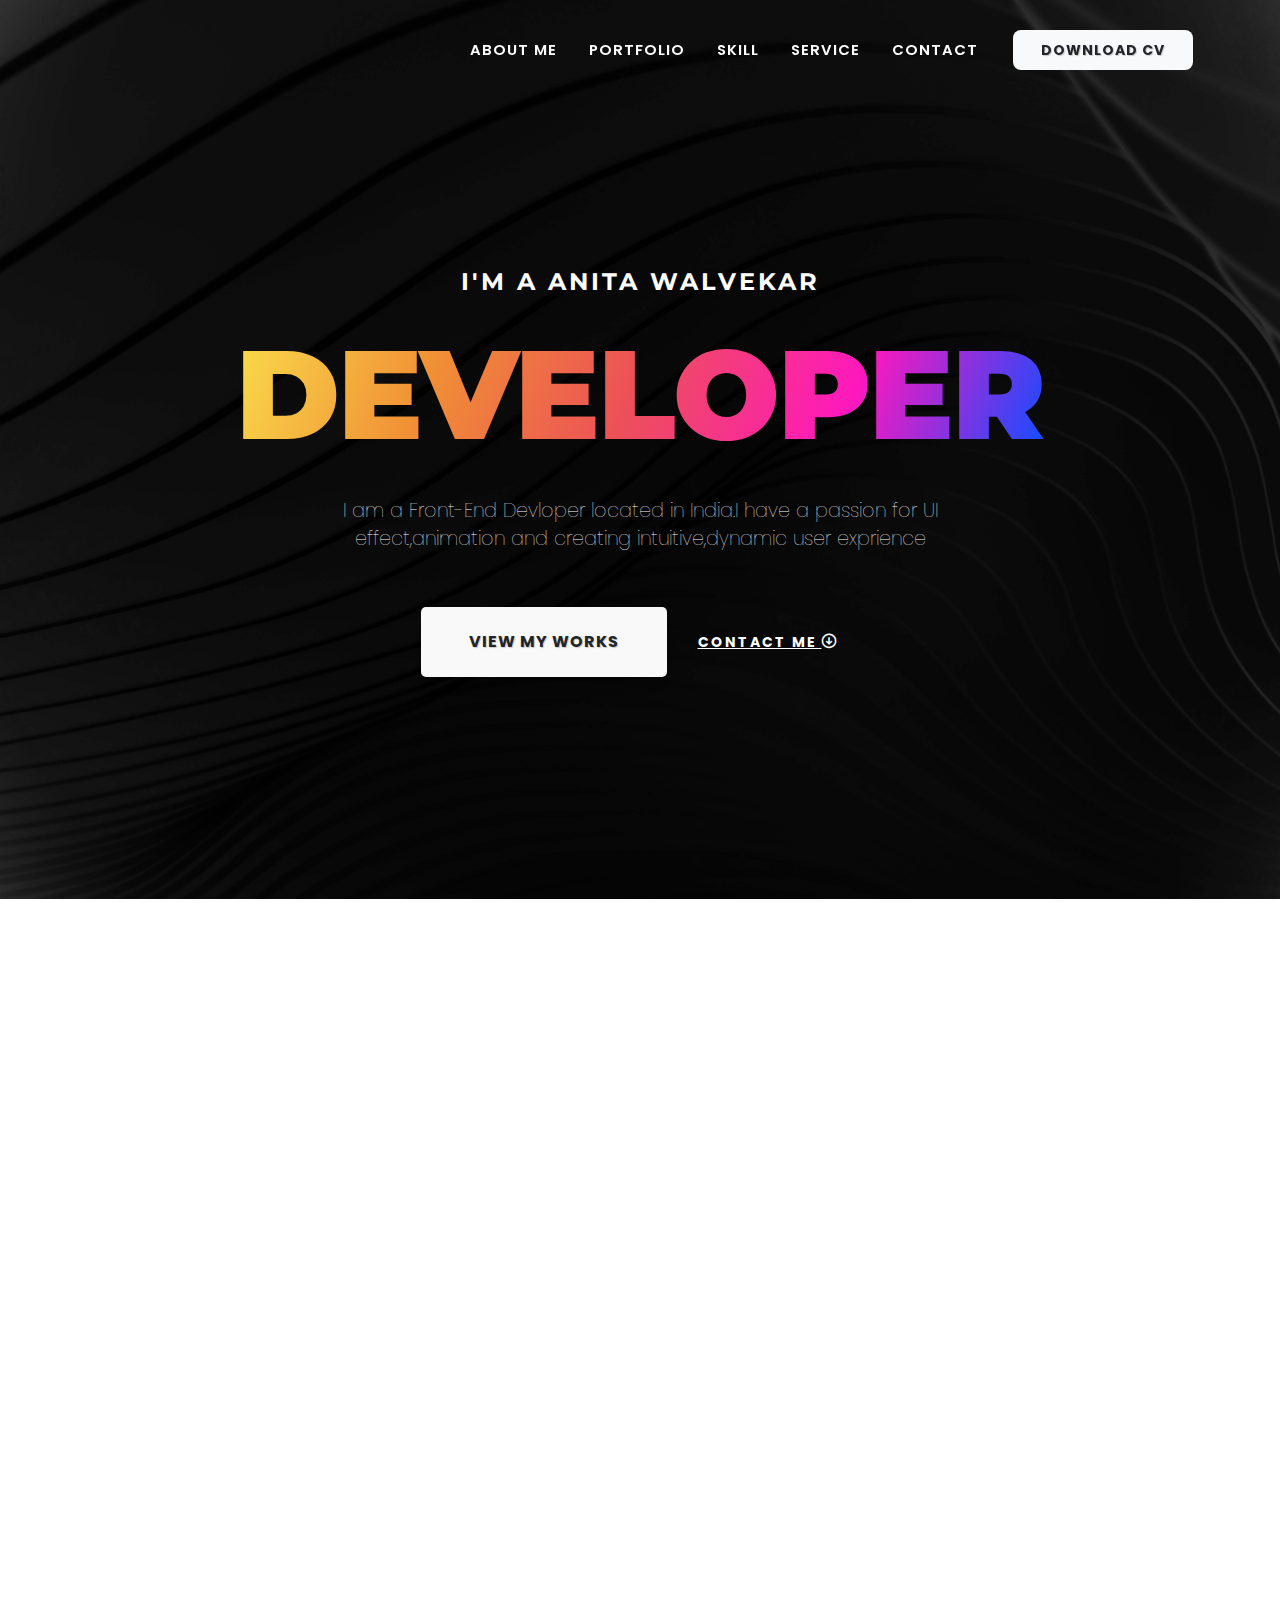
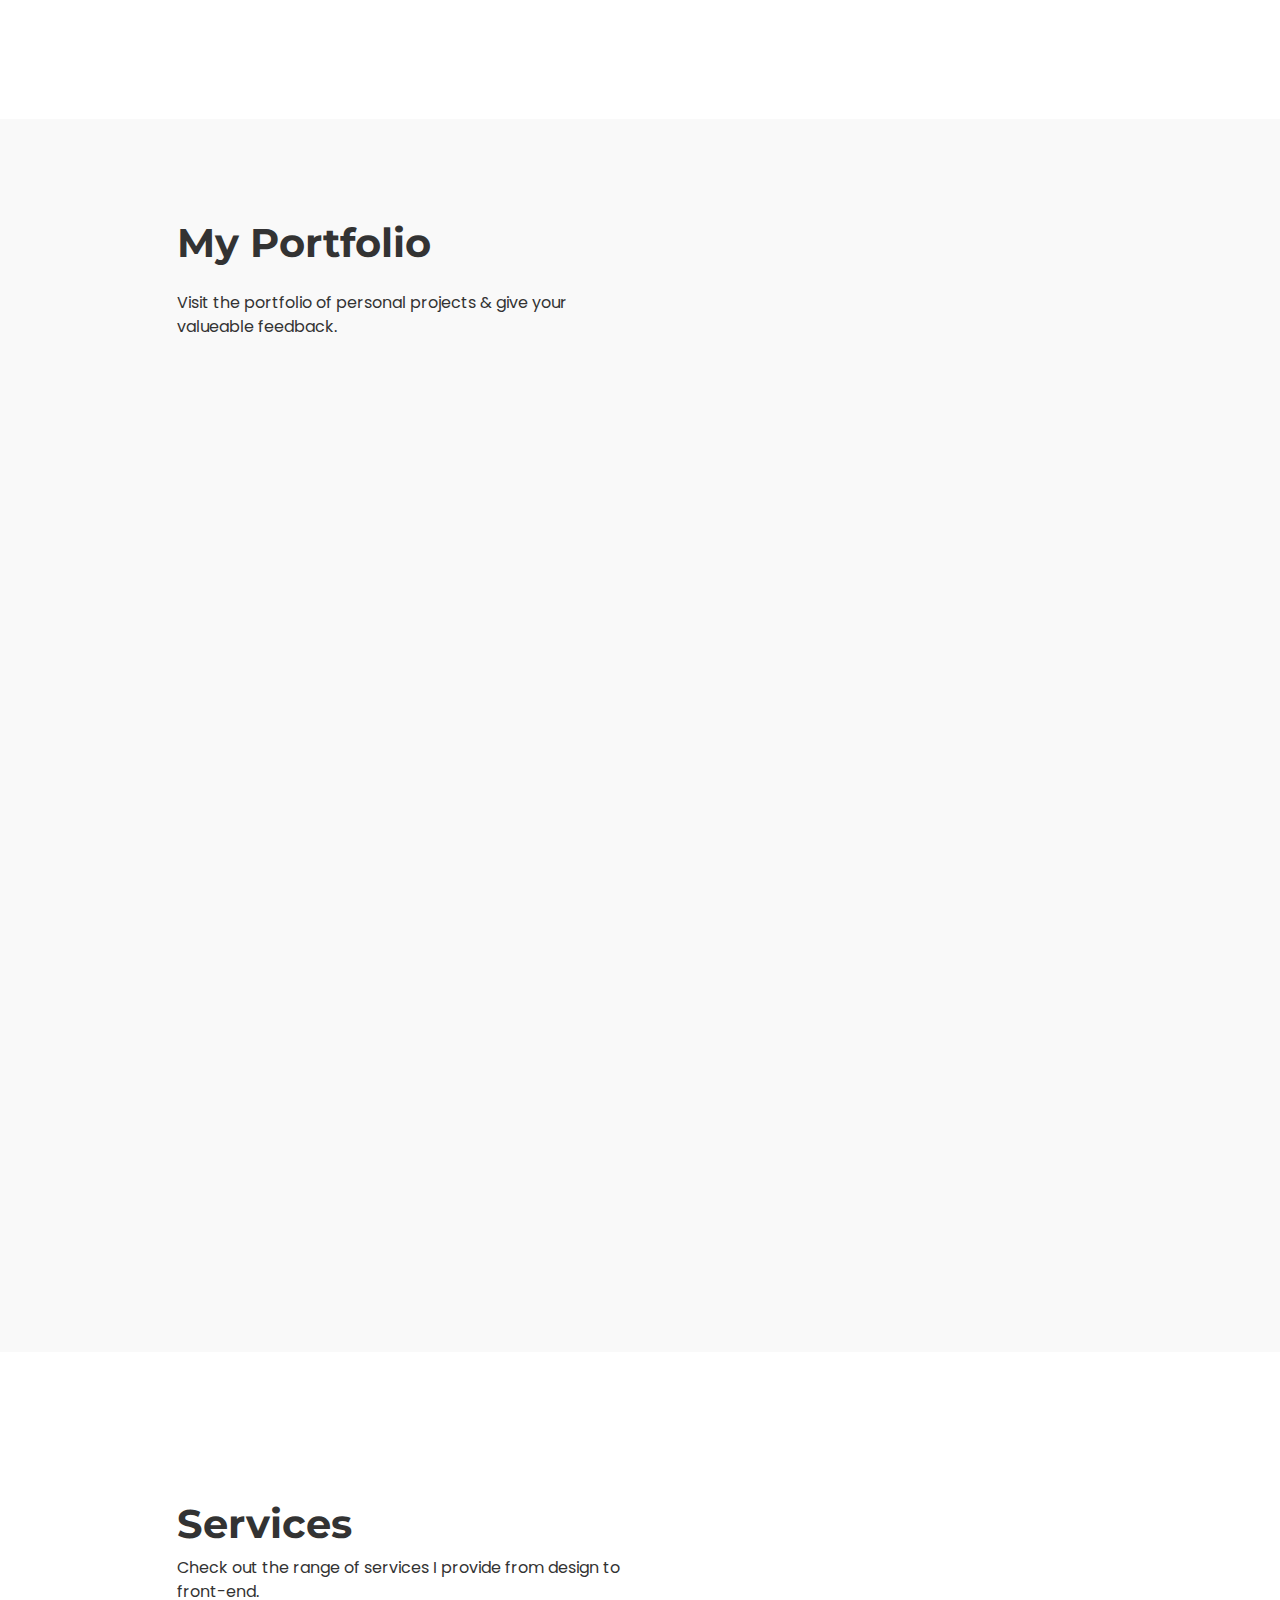
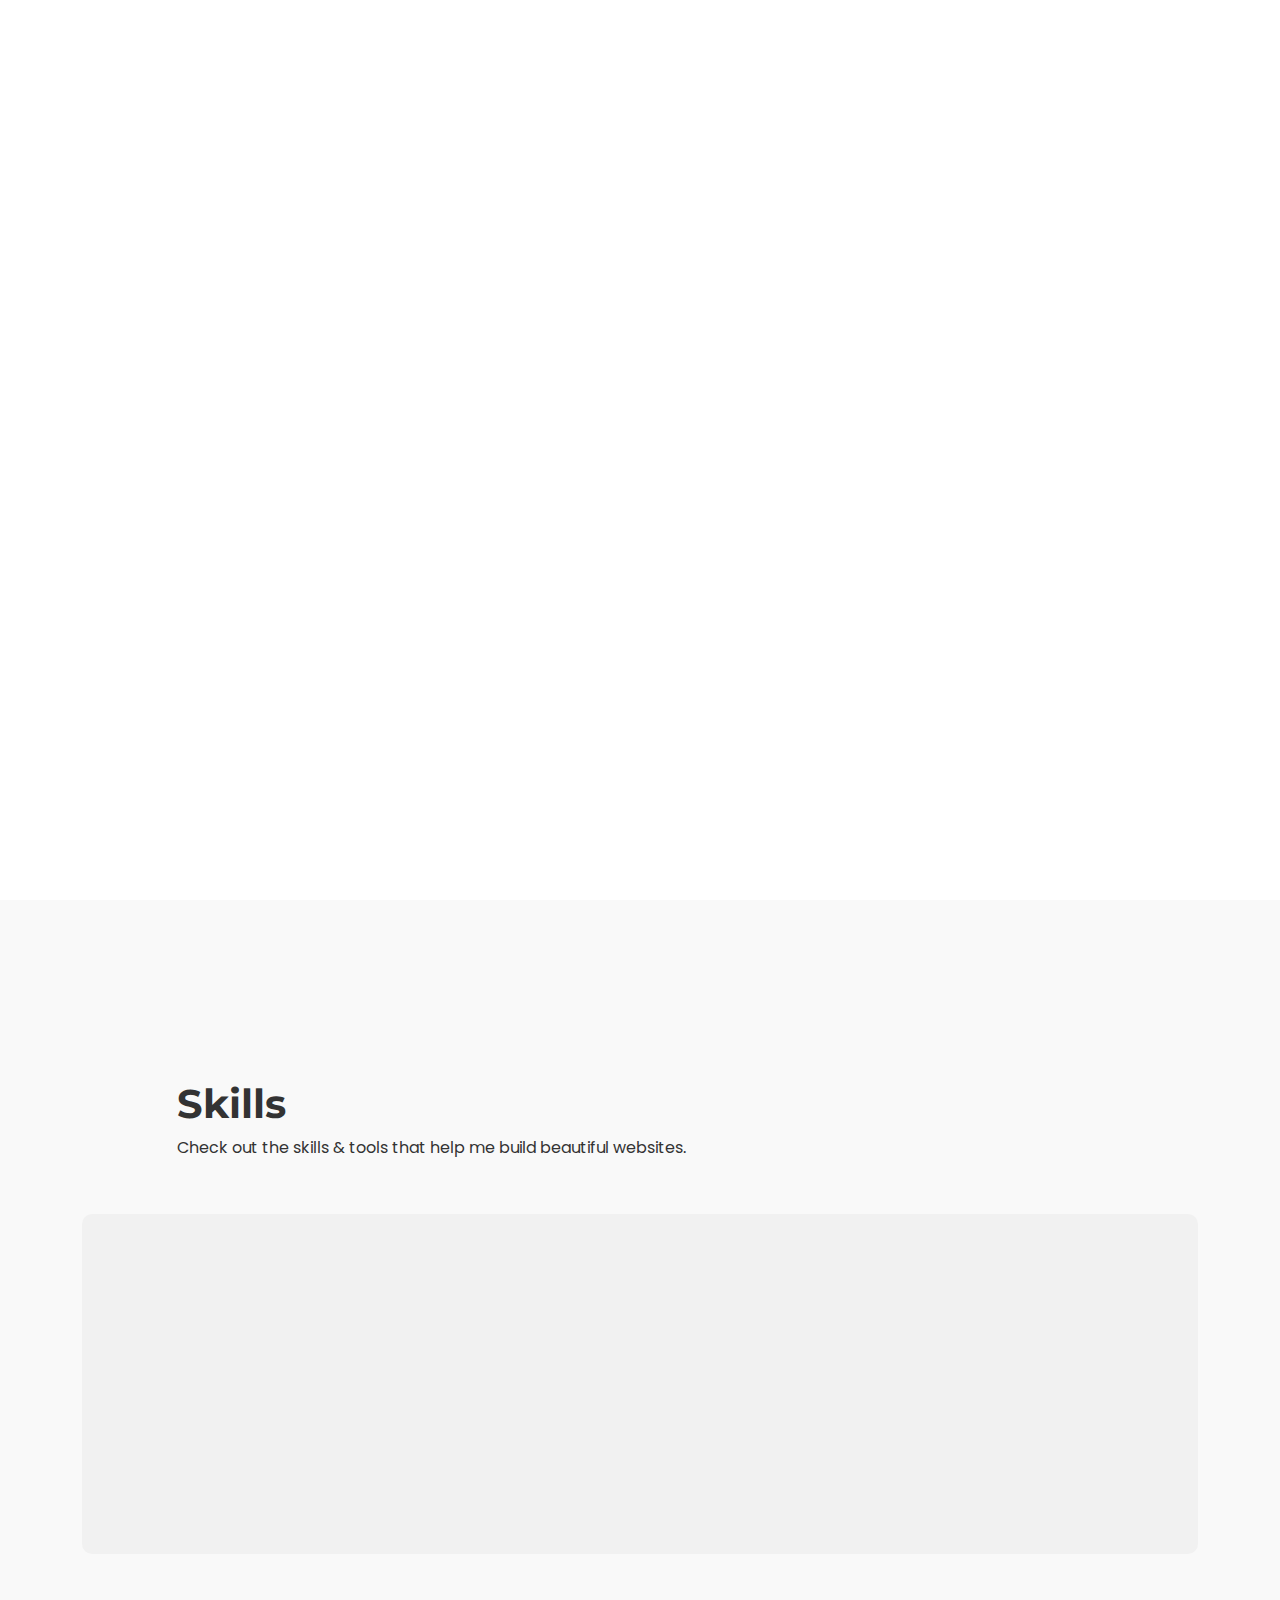
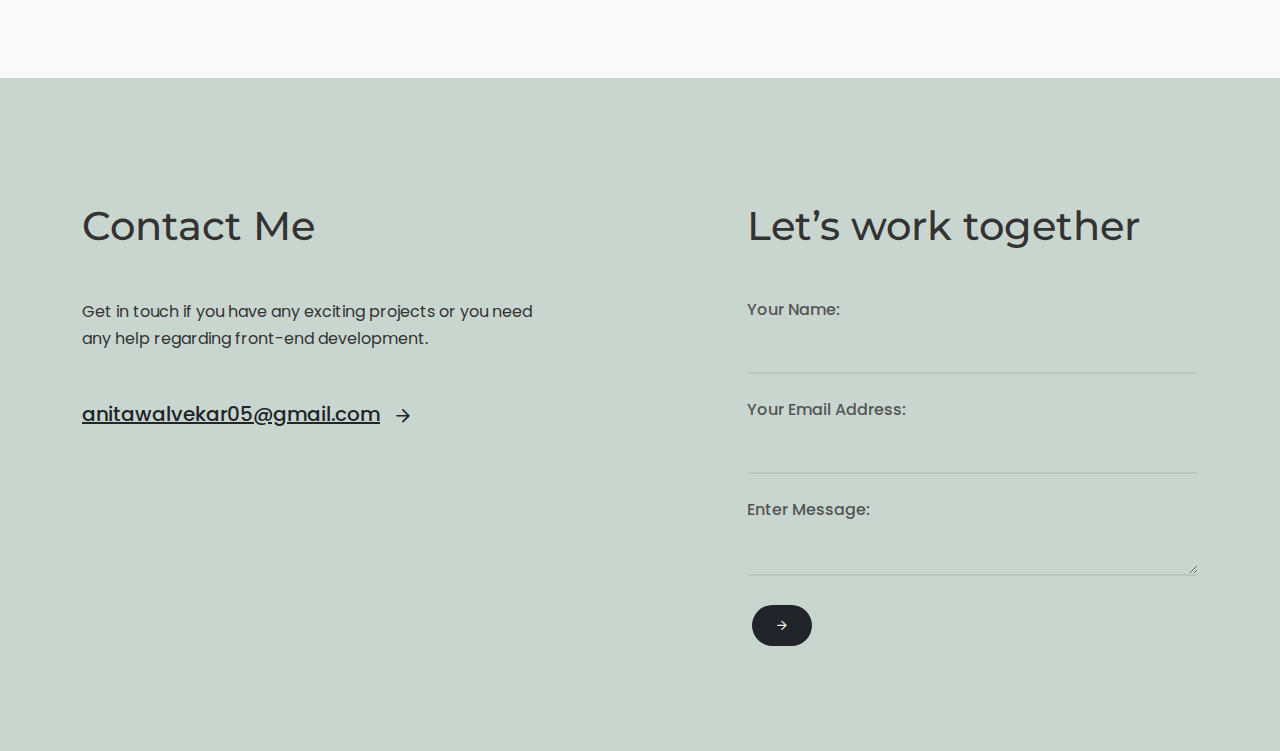
==== index.html @ a201ed51 "change skill section" ====
<!DOCTYPE html>
<html dir="ltr" lang="en-US">
  <head>
    <meta http-equiv="content-type" content="text/html; charset=utf-8" />
    <meta name="author" content="SemiColonWeb" />

    <!-- Stylesheets
	============================================= -->

    <link
      rel="stylesheet"
      href="https://cdnjs.cloudflare.com/ajax/libs/font-awesome/6.2.1/css/all.min.css"
      integrity="sha512-MV7K8+y+gLIBoVD59lQIYicR65iaqukzvf/nwasF0nqhPay5w/9lJmVM2hMDcnK1OnMGCdVK+iQrJ7lzPJQd1w=="
      crossorigin="anonymous"
      referrerpolicy="no-referrer"
    />
    <link rel="icon" type="image/png" sizes="32x32" href="./demos/freelancer/images/favicon/favicon-32x32.png">
    <link rel="stylesheet" href="css/bootstrap.css" type="text/css" />
    <link rel="stylesheet" href="style.css" type="text/css" />
    <link rel="stylesheet" href="css/font-icons.css" type="text/css" />
    <link rel="stylesheet" href="css/animate.css" type="text/css" />
  

    <link rel="stylesheet" href="css/custom.css" type="text/css" />

    <!-- Freelancer Demo Specific Stylesheet -->
    <link rel="stylesheet" href="main.css" type="text/css" />

    <meta name="viewport" content="width=device-width, initial-scale=1" />

    <link rel="stylesheet" href="css/colors.php?color=f7c25e" type="text/css" />
    <!-- animation -->
    <link rel="stylesheet" href="https://unpkg.com/aos@next/dist/aos.css" />

    <!-- Document Title
	============================================= -->
    <title>My-Profile</title>
  </head>

  <body class="stretched">
    <!-- Document Wrapper
	============================================= -->
    <div id="wrapper" class="clearfix">
      <!-- Header
		============================================= -->
      <header id="header" class="border-bottom-0 no-sticky transparent-header">
        <div id="header-wrap">
          <div class="container">
            <div class="header-row">
              <!-- Logo
						============================================= -->
              <div id="logo">
                <a class="navbar-brand mt-4" href="#"
                  ><h3><i class="fa-solid fa-code"></i></h3
                ></a>
              </div>
              <!-- #logo end -->

              <div class="header-misc">
                <a
                  href="./demos/freelancer/images/AnitaW Resume.pdf"
                  class="button btn-header button-reveal h-translatey-3 tf-ts bg-light text-dark"
                  >Download CV</a
                >
              </div>

              <div id="primary-menu-trigger">
                <svg class="svg-trigger" viewBox="0 0 100 100">
                  <path
                    d="m 30,33 h 40 c 3.722839,0 7.5,3.126468 7.5,8.578427 0,5.451959 -2.727029,8.421573 -7.5,8.421573 h -20"
                  ></path>
                  <path d="m 30,50 h 40"></path>
                  <path
                    d="m 70,67 h -40 c 0,0 -7.5,-0.802118 -7.5,-8.365747 0,-7.563629 7.5,-8.634253 7.5,-8.634253 h 20"
                  ></path>
                </svg>
              </div>

              <!-- Primary Navigation
						============================================= -->
              <nav class="primary-menu">
                <ul class="menu-container">
                  <li class="menu-item">
                    <a class="menu-link text-white" href="#about"
                      ><div>About me</div></a
                    >
                  </li>
                  <li class="menu-item">
                    <a
                      class="menu-link text-white"
                      href="#portfolio"
                      ><div>Portfolio</div></a
                    >
                  </li>
                  <li class="menu-item">
                    <a
                      class="menu-link text-white"
                      href="#skill"
                      ><div>Skill</div></a
                    >
                  </li>
                  <li class="menu-item">
                    <a
                      class="menu-link text-white"
                      href="#service"
                      ><div>Service</div></a
                    >
                  </li>
                  <li class="menu-item">
                    <a
                      class="menu-link text-white"
                      href="#"
                      data-scrollto="#footer"
                      data-easing="easeInOutExpo"
                      data-speed="1250"
                      data-offset="70"
                      ><div>Contact</div></a
                    >
                  </li>
                </ul>
              </nav>
              <!-- #primary-menu end -->
            </div>
          </div>
        </div>
        <div class="cursor"></div>
      </header>
      <!-- #header end -->

      <!-- Slider
		============================================= -->
      <section
        id="slider"
        class="slider-element min-vh-md-100 py-4 include-header"
        style="
          background: url('demos/freelancer/images/njean-philippe-delberghe-75xPHEQBmvA-unsplash.jpg')
            repeat top center;
          background-size: cover;
        "
      >
        <div class="slider-inner">
          <div class="vertical-middle slider-element-fade">
            <div class="container text-center py-5">
              <div class="emphasis-title mb-2">
                <h3 class="text-uppercase ls3 fw-bolder mb-0 text-white">
                  I'm a Anita Walvekar
                </h3>
                <h1>
                  <span
                    id="oc-images"
                    class="owl-carousel image-carousel carousel-widget"
                    data-items="1"
                    data-margin="0"
                    data-autoplay="3000"
                    data-loop="true"
                    data-nav="false"
                    data-pagi="false"
                    data-animate-in="fadeInUp"
                  >
                    <div
                      class="oc-item gradient-text gradient-red-yellow text-uppercase"
                    >
                      Developer
                    </div>
                    <div
                      class="oc-item gradient-text gradient-red-yellow text-uppercase"
                    >
                      Front-End
                    </div>
                  </span>
                </h1>
              </div>

              <div class="mx-auto content" style="max-width: 600px">
                <p class="fw-lighter mb-5 text-white">
                  I am a Front-End Devloper located in India.I have a passion
                  for UI effect,animation and creating intuitive,dynamic user
                  exprience
                </p>
                <a
                  href="#portfolio"
                  class="button button-white button-hero h-translatey-3 tf-ts button-reveal overflow-visible text-end text-dark"
                  ><span>View My Works</span
                  ><i class="icon-line-arrow-right"></i
                ></a>
                <a
                  href="#"
                  data-scrollto="#footer"
                  data-easing="easeInOutExpo"
                  data-speed="1250"
                  data-offset="70"
                  class="button button-large button-light ls2 text-white bg-transparent m-0"
                >
                  <u>Contact Me </u><i class="icon-line2-arrow-down fw-bold"></i
                ></a>
              </div>
            </div>
          </div>
        </div>
      </section>
      <!-- #slider end -->

      <div class="section bg-transparent py-5">
        <div class="container">
          <div class="row align-items-center justify-content-around">
            <div class="col-lg-6" data-aos="fade-up">
              <img
                src="demos/freelancer/images/about-img.png"
                class="about-img mb-4"
                alt=""
              />
            </div>
            <div class="col-lg-6" data-aos="fade-up">
              <h3 class="fw-bolder h1 mb-4">About Me</h3>
              <div class="oc-item">
                <div class="testimonial border-0 shadow-none bg-transparent">
                  <div class="content">
                    <p>
                      I am a Front-End Developer. I can create, improve or fix
                      your current website so it truly represents your brand and
                      attracts<br />
                      ideal customers.<br />
                      <br />
                      I'm passionate about making the web a better place by
                      creating responsive, dynamic, user-friendly websites that
                      are optimized for SEO. I create some personal responsive
                      that are fast,easy to use.The main area of my experties is
                      front-end devlopment,HTML,CSS,JS,Bootstrap. <br />
                      <br />
                      I would be thrilled to help yours stand out. Make sure to
                      stop by the contact section so we can get things going!
                    </p>
                  </div>
                </div>
              </div>
            </div>
          </div>
        </div>
      </div>

      <div class="clear"></div>

      <div class="section m-0" id="portfolio">
        <div class="container">
          <div class="row align-items-end justify-content-between mb-5">
            <div class="col-lg-5 offset-lg-1">
              <div class="intro">
                <h3 class="fw-bolder h1 mb-4">My Portfolio</h3>
                <p>
                  Visit the portfolio of personal projects & give your valueable
                  feedback.
                </p>
              </div>
            </div>
            <!-- <div class="col-auto">
                  <a
                    href="demo-freelancer-works.html"
                    class="button button-dark button-border rounded-pill"
                    >View All Works <i class="icon-line-arrow-right"></i
                  ></a>
                </div> -->
          </div>

          <div class="row justify-content-center col-mb-50">
            <div class="col-lg-6 h-translatey-3 tf-ts" data-aos="fade-up" data-aos-easing="linear">
              <a
                href="https://delicious-restro.netlify.app"
                class="portfolio-item"
                target="_blank"
              >
                <div class="portfolio-image">
                  <img
                    src="demos/freelancer/images/3.png"
                    alt="Portfoio Item"
                  />
                  <div class="bg-overlay">
                    <div
                      class="bg-overlay-content align-items-start justify-content-start flex-column px-5 py-4"
                    >
                      <h3 class="mb-0 mt-1">Delicious Restaurant Website</h3>
                      <h5>HTML, CSS, JavaScript, Bootstrap</h5>
                      <div
                        class="bg-overlay-content align-items-start justify-content-end p-4"
                      ></div>
                    </div>
                  </div>
                </div>
              </a>
            </div>

            <div class="col-lg-6 h-translatey-3 tf-ts"data-aos="fade-up" data-aos-easing="linear">
              <a
                href="https://creative-design-template.netlify.app"
                class="portfolio-item"
                target="_blank"
              >
                <div class="portfolio-image">
                  <img
                    src="demos/freelancer/images/2.png"
                    alt="Portfoio Item"
                  />
                  <div class="bg-overlay">
                    <div
                      class="bg-overlay-content align-items-start justify-content-start flex-column px-5 py-4"
                    >
                      <h3 class="mb-0 mt-1">Creative Design Template</h3>
                      <h5>HTML, CSS, JavaScript, Bootstrap</h5>
                    </div>
                    <div
                      class="bg-overlay-content align-items-start justify-content-end p-4"
                    ></div>
                  </div>
                </div>
              </a>
            </div>

            <div class="col-lg-6 h-translatey-3 tf-ts" data-aos="fade-up" data-aos-easing="linear">
              <a
                href="https://my-restro.netlify.app"
                class="portfolio-item"
                target="_blank"
              >
                <div class="portfolio-image">
                  <img
                    src="demos/freelancer/images/1.png"
                    alt="Portfoio Item"
                  />
                  <div class="bg-overlay">
                    <div
                      class="bg-overlay-content align-items-start justify-content-start flex-column px-5 py-4"
                    >
                      <h3 class="mb-0 mt-1">Omnifood</h3>
                      <h5>HTML, CSS, JavaScript</h5>
                    </div>
                    <div
                      class="bg-overlay-content align-items-start justify-content-end p-4"
                    ></div>
                  </div>
                </div>
              </a>
            </div>

            <div class="col-lg-6 h-translatey-3 tf-ts" data-aos="fade-up" data-aos-easing="linear">
              <a
                href=""
                class="portfolio-item"
                target="_blank"
              >
                <div class="portfolio-image">
                  <img
                    src="demos/freelancer/images/4.png"
                    alt="Portfoio Item"
                  />
                  <!-- <div class="bg-overlay">
                    <div
                      class="bg-overlay-content align-items-start justify-content-start flex-column px-5 py-4"
                    >
                      <h3 class="mb-0 mt-1">Niche Demo Conference</h3>
                      <h5>Media, Icons</h5>
                    </div> -->
                    <div
                      class="bg-overlay-content align-items-start justify-content-end p-4"
                    >
                      <div
                        class="overlay-trigger-icon bg-dark text-white"
                        data-hover-animate="fadeInDownSmall"
                        data-hover-animate-out="fadeOutUpSmall"
                        data-hover-speed="350"
                      >
                        <i class="icon-line-link"></i>
                      </div>
                    </div>
                  </div>
                </div>
              </a>
            </div>
          </div>
        </div>
      </div>

      <div class="clear"></div>
      <!-- Service Section -->
      <div id="service" class="section bg-transparent py-5">
        <div class="container">
          <div class="row align-items-end mb-5">
            <div class="col-lg-5 offset-lg-1">
              <h3 class="fw-bolder h1">Services</h3>
              <p>
                Check out the range of services I provide from design to
                front-end.
              </p>
            </div>
          </div>

          <div class="row gutter-50 mb-5 align-items-stretch">
            <div class="col-md-4" data-aos="fade-up" data-aos-easing="linear">
              <div
                class="card d-flex align-items-end flex-column p-2 border-0"
                style="background-color: #c2dfec"
              >
                <div class="mt-5"></div>
                <div class="mt-auto">
                  <div class="card-body">
                    <div class="d-flex align-items-center mb-4">
                      <i class="fa-solid fa-laptop-code"></i>
                    </div>
                    <h3 class="card-title fw-bolder">Website Development</h3>
                    <p class="card-text mb-0 mt-2 fw-light">
                      I can create responsive, dynamic, and branded websites
                      from scratch, or fix exisiting sites.
                    </p>
                  </div>
                </div>
              </div>
            </div>

            <div class="col-md-4" data-aos="fade-up" data-aos-easing="linear">
              <div
                class="card d-flex align-items-end flex-column p-2 border-0"
                style="background-color: #c2dfec"
              >
                <div class="mt-5"></div>
                <div class="mt-auto">
                  <div class="card-body">
                    <div class="d-flex align-items-center mb-4">
                      <i class="fa-solid fa-window-restore"></i>
                    </div>
                    <h3 class="card-title fw-bolder">Responsive Website</h3>
                    <p class="card-text mb-0 mt-2 fw-light">
                      Build web pages that detect visitors screen size,
                      orientation & change layout accordingly
                    </p>
                  </div>
                </div>
              </div>
            </div>

            <div class="col-md-4" data-aos="fade-up" data-aos-easing="linear">
              <div
                class="card d-flex align-items-end flex-column p-2 border-0"
                style="background-color: #c2dfec"
              >
                <div class="mt-5"></div>
                <div class="mt-auto">
                  <div class="card-body">
                    <div class="d-flex align-items-center mb-4">
                      <i class="fa-brands fa-wordpress-simple"></i>
                    </div>
                    <h3 class="card-title fw-bolder">WordPress Website</h3>
                    <p class="card-text mb-0 mt-2 fw-light">
                      I can also create website using wordpress & customize
                      themes to fit your needs.
                    </p>
                  </div>
                </div>
              </div>
            </div>
            <div class="col-md-4" data-aos="fade-up" data-aos-easing="linear">
              <div
                class="card d-flex align-items-end flex-column p-2 border-0"
                style="background-color: #c2dfec"
              >
                <div class="mt-5"></div>
                <div class="mt-auto">
                  <div class="card-body">
                    <div class="d-flex align-items-center mb-4">
                      <i class="fa-regular fa-ranking-star"></i>
                    </div>
                    <h3 class="card-title fw-bolder">SEO Optimised</h3>
                    <p class="card-text mb-0 mt-2 fw-light">
                      Lets me help you improve your web sites ranking & visibilty
                      with the help of SEO.
                    </p>
                  </div>
                </div>
              </div>
            </div>

            <div class="col-md-4" data-aos="fade-up" data-aos-easing="linear">
              <div
                class="card d-flex align-items-end flex-column p-2 border-0"
                style="background-color: #c2dfec"
              >
                <div class="mt-5"></div>
                <div class="mt-auto">
                  <div class="card-body">
                    <div class="d-flex align-items-center mb-4">
                      <i class="fa-solid fa-screwdriver-wrench"></i>
                    </div>

                    <h3 class="card-title fw-bolder">Ongoing Support</h3>
                    <p class="card-text mb-0 mt-2 fw-light">
                      With monthly retainer I can help you update content, fix
                      issues or maintain your website.
                    </p>
                  </div>
                </div>
              </div>
            </div>
          </div>
        </div>
      </div>

      <div class="clear"></div>

      <div class="section m-0" id="skill">
        <div class="container mt-6">
          <div class="row align-items-end">
            <div class="col-lg-6 offset-lg-1">
              <h3 class="fw-bolder h1">Skills</h3>
              <p>
                Check out the skills & tools that help me build beautiful
                websites.
              </p>
            </div>
          </div>
          <div
            class="section rounded-10 p-6 my-4"
            style="background-color: #f1f1f1"
          >
            <div
              class="row justify-content-between align-items-center col-mb-50"
            >
              <div class="col-md-3 col-6 center" data-aos="fade-up">
                <div class="skill shadow-on-hover text-center">
                  <i class="fa-brands fa-html5"></i>
                  <div class="skill-text">
                    <h4 class="mt-2">HTML5</h4>
                  </div>
                </div>
              </div>
              <div class="col-md-3 col-6 center" data-aos="fade-up">
                <div class="skill shadow-on-hover text-center">
                  <i class="fa-brands fa-css3-alt"></i>
                  <div class="skill-text">
                    <h4 class="mt-2">CSS3</h4>
                  </div>
                </div>
              </div>
              <div class="col-md-3 col-6 center" data-aos="fade-up">
                <div class="skill shadow-on-hover text-center">
                  <i class="fa-brands fa-js"></i>
                  <div class="skill-text">
                    <h4 class="mt-2">JavaScript</h4>
                  </div>
                </div>
              </div>
              <div class="col-md-3 col-6 center" data-aos="fade-up">
                <div class="skill shadow-on-hover text-center">
                  <i class="fa-brands fa-react"></i>
                  <div class="skill-text">
                    <h4 class="mt-2">React JS</h4>
                  </div>
                </div>
              </div>
              <div class="col-md-3 col-6 center" data-aos="fade-up">
                <div class="skill shadow-on-hover text-center">
                  <i class="fa-brands fa-bootstrap"></i>
                  <div class="skill-text">
                    <h4 class="mt-2">Bootstrap</h4>
                  </div>
                </div>
              </div>
              <div class="col-md-3 col-6 center" data-aos="fade-up">
                <div class="skill shadow-on-hover text-center">
                  <i class="fa-brands fa-wordpress-simple"></i>
                  <div class="skill-text">
                    <h4 class="mt-2">WordPress</h4>
                  </div>
                </div>
              </div>
              <div class="col-md-3 col-6 center" data-aos="fade-up">
                <div class="skill  shadow-on-hover text-center">
                  <i class="fa-brands fa-github"></i>
                  <div class="skill-text">
                    <h4 class="mt-2">GitHub</h4>
                  </div>
                </div>
              </div>
              <div class="col-md-3 col-6 center" data-aos="fade-up">
                <div class="skill shadow-on-hover text-center">
                  <i class="fa-brands fa-figma"></i>
                  <div class="skill-text">
                    <h4 class="mt-2">Figma</h4>
                  </div>
                </div>
              </div>
             
            </div>
          </div>
        </div>
      </div>

  

      <!-- Footer
		============================================= -->
      <footer id="footer" class="border-0" style="background-color: #c9d6cf">
        <div class="container">
          <div class="footer-widgets-wrap m-0">
            <div class="row justify-content-between">
              <div class="col-md-5">
                <div class="widget">
                  <h3 class="h1 mb-5 mt-4">Contact Me</h3>
                  <p>
                    Get in touch if you have any exciting projects or you need
                    any help regarding front-end development.
                  </p>
                  <a
                    href="mailto:anitawalvekar05@gmail.com"
                    class="h5 text-dark mt-5 mb-4 d-block"
                    ><u>anitawalvekar05@gmail.com</u>
                    <i
                      class="icon-line-arrow-right position-relative ms-2"
                      style="top: 3px"
                    ></i
                  ></a>
                  <div class="col-auto Social-link">
                    <a
                      href="https://github.com/anniwalvekar"
                      class="social-icon rounded m-2 mb-4"
                      ><i class="fa-brands fa-github"></i
                    ></a>
                    <a
                      href="https://www.linkedin.com/in/anita-walvekar-99964a235/"
                      class="social-icon mb-4 rounded"
                      ><i class="fa-brands fa-linkedin-in"></i
                    ></a>
                    <a
                      href="https://twitter.com/AnitaW0508"
                      target="_blank"
                      class="social-icon mb-4 rounded"
                      ><i class="fa-brands fa-twitter"></i
                    ></a>
                    <a
                      href="https://codepen.io/walvekaranni"
                      target="_blank"
                      class="social-icon mb-4 rounded"
                      ><i class="fa-brands fa-codepen"></i
                    ></a>
                  </div>
                </div>
              </div>

              <div class="col-md-5">
                <h3 class="h1 mb-5 mt-4">Let’s work together</h3>
                <div
                  class="form-widget"
                  data-loader="button"
                  data-alert-type="inline"
                >
                  <div class="form-result"></div>

                  <form
                    class="row mb-0"
                    id="landing-enquiry"
                    action="include/form.php"
                    method="post"
                    enctype="multipart/form-data"
                  >
                    <div class="form-process"></div>
                    <div class="col-12 form-group mb-4">
                      <label> Your Name:</label>
                      <input
                        type="text"
                        name="landing-enquiry-name"
                        id="landing-enquiry-name"
                        class="form-control border-form-control required"
                        value=""
                      />
                    </div>
                    <div class="col-12 form-group mb-4">
                      <label>Your Email Address:</label>
                      <input
                        type="email"
                        name="landing-enquiry-email"
                        id="landing-enquiry-email"
                        class="form-control border-form-control required"
                        value=""
                      />
                    </div>
                    <div class="col-12 form-group mb-4">
                      <label>Enter Message:</label>
                      <textarea
                        name="landing-enquiry-additional-requirements"
                        id="landing-enquiry-additional-requirements"
                        class="form-control border-form-control"
                        cols="10"
                        rows="3"
                      ></textarea>
                    </div>
                    <div class="col-12 d-none">
                      <input
                        type="text"
                        id="landing-enquiry-botcheck"
                        name="landing-enquiry-botcheck"
                        value=""
                      />
                    </div>
                    <div class="col-12">
                      <button
                        type="submit"
                        name="landing-enquiry-submit"
                        class="button button-dark h-translatey-3 bg-dark rounded-pill"
                      >
                        <i class="icon-line-arrow-right m-0"></i>
                      </button>
                    </div>

                    <input
                      type="hidden"
                      name="prefix"
                      value="landing-enquiry-"
                    />
                  </form>
                </div>
              </div>
            </div>
          </div>
        </div>
      </footer>
      <!-- #footer end -->
    </div>
    <!-- #wrapper end -->

    <!-- Cursor -->

    <div class="cursor"></div>

    <!-- Go To Top
	============================================= -->
    <div
      id="gotoTop"
      class="icon-double-angle-up bg-white text-dark rounded-circle shadow"
    ></div>

    <!-- External JavaScripts
	============================================= -->
    <script src="js/jquery.js"></script>

    <script src="js/plugins.min.js"></script>
    <script src="https://unpkg.com/aos@next/dist/aos.js"></script>

    <!-- Footer Scripts
	============================================= -->
    <script src="js/functions.js"></script>

  </body>
</html>
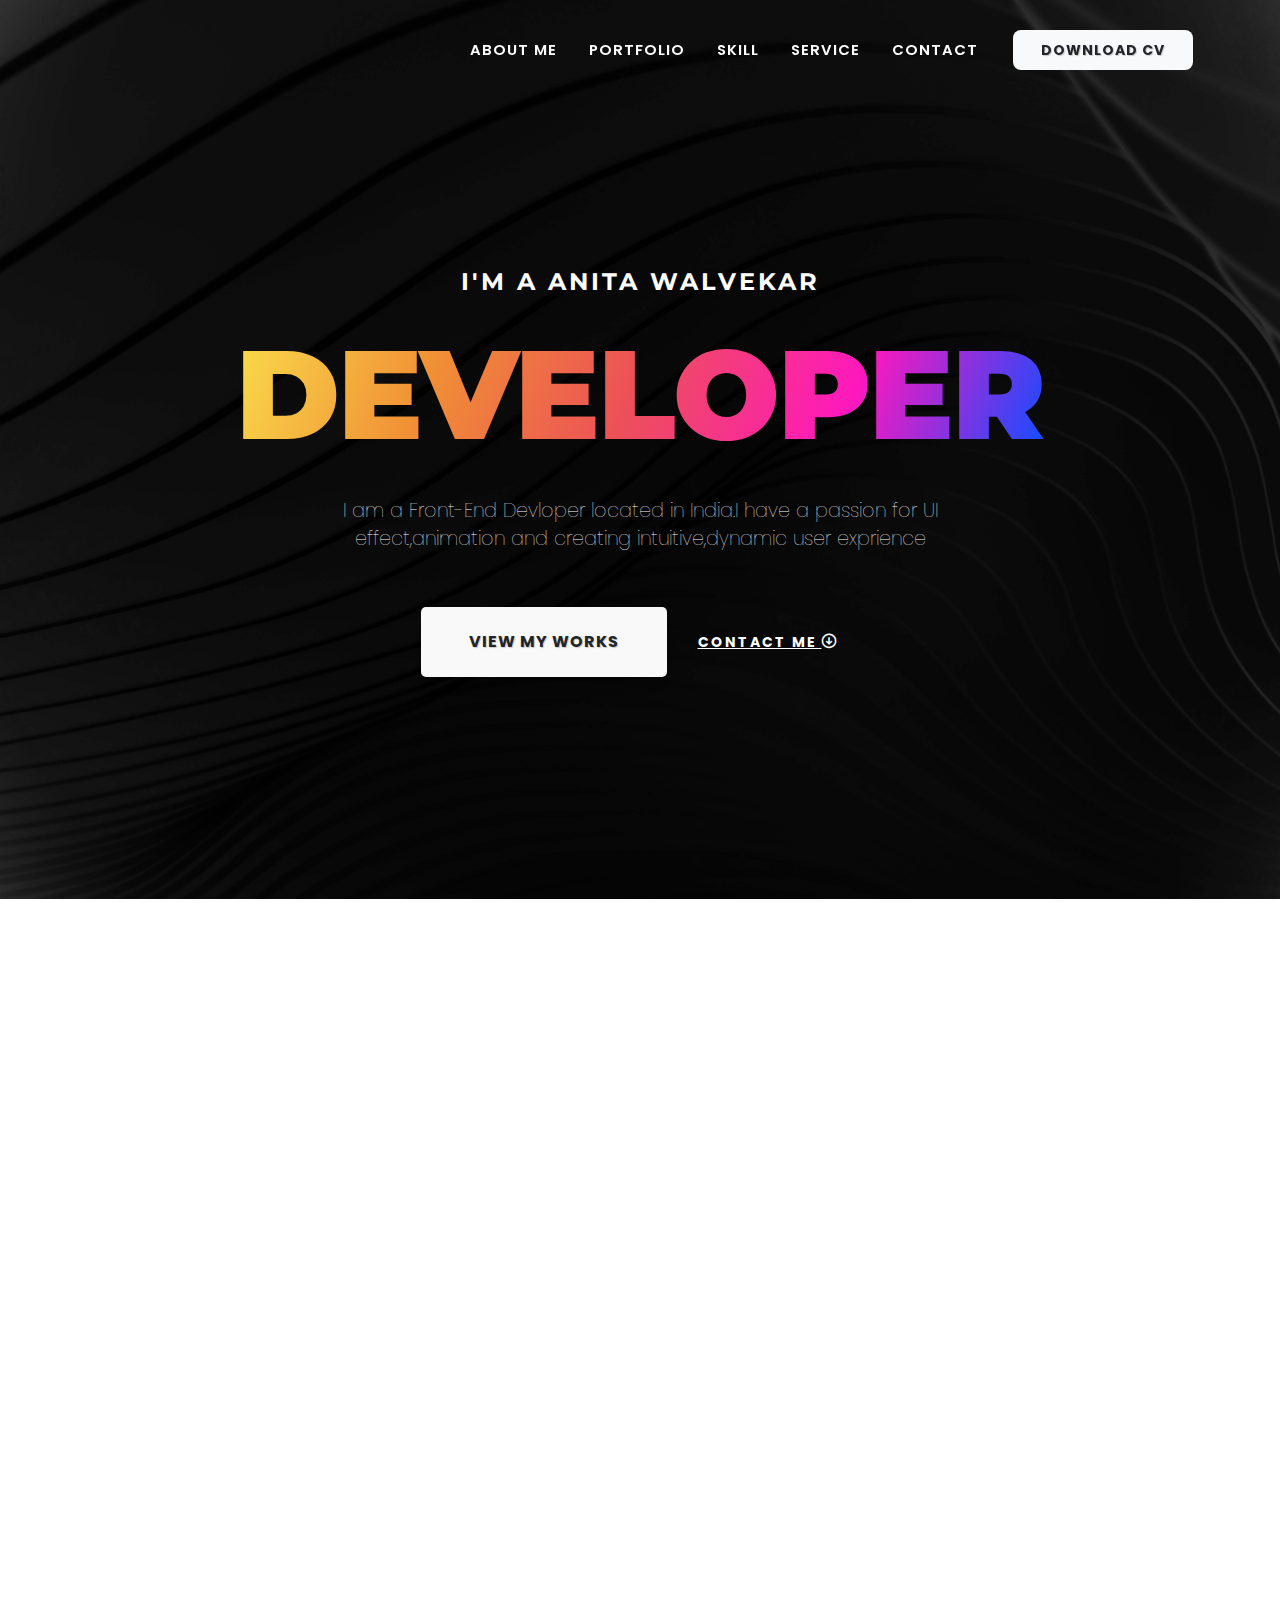
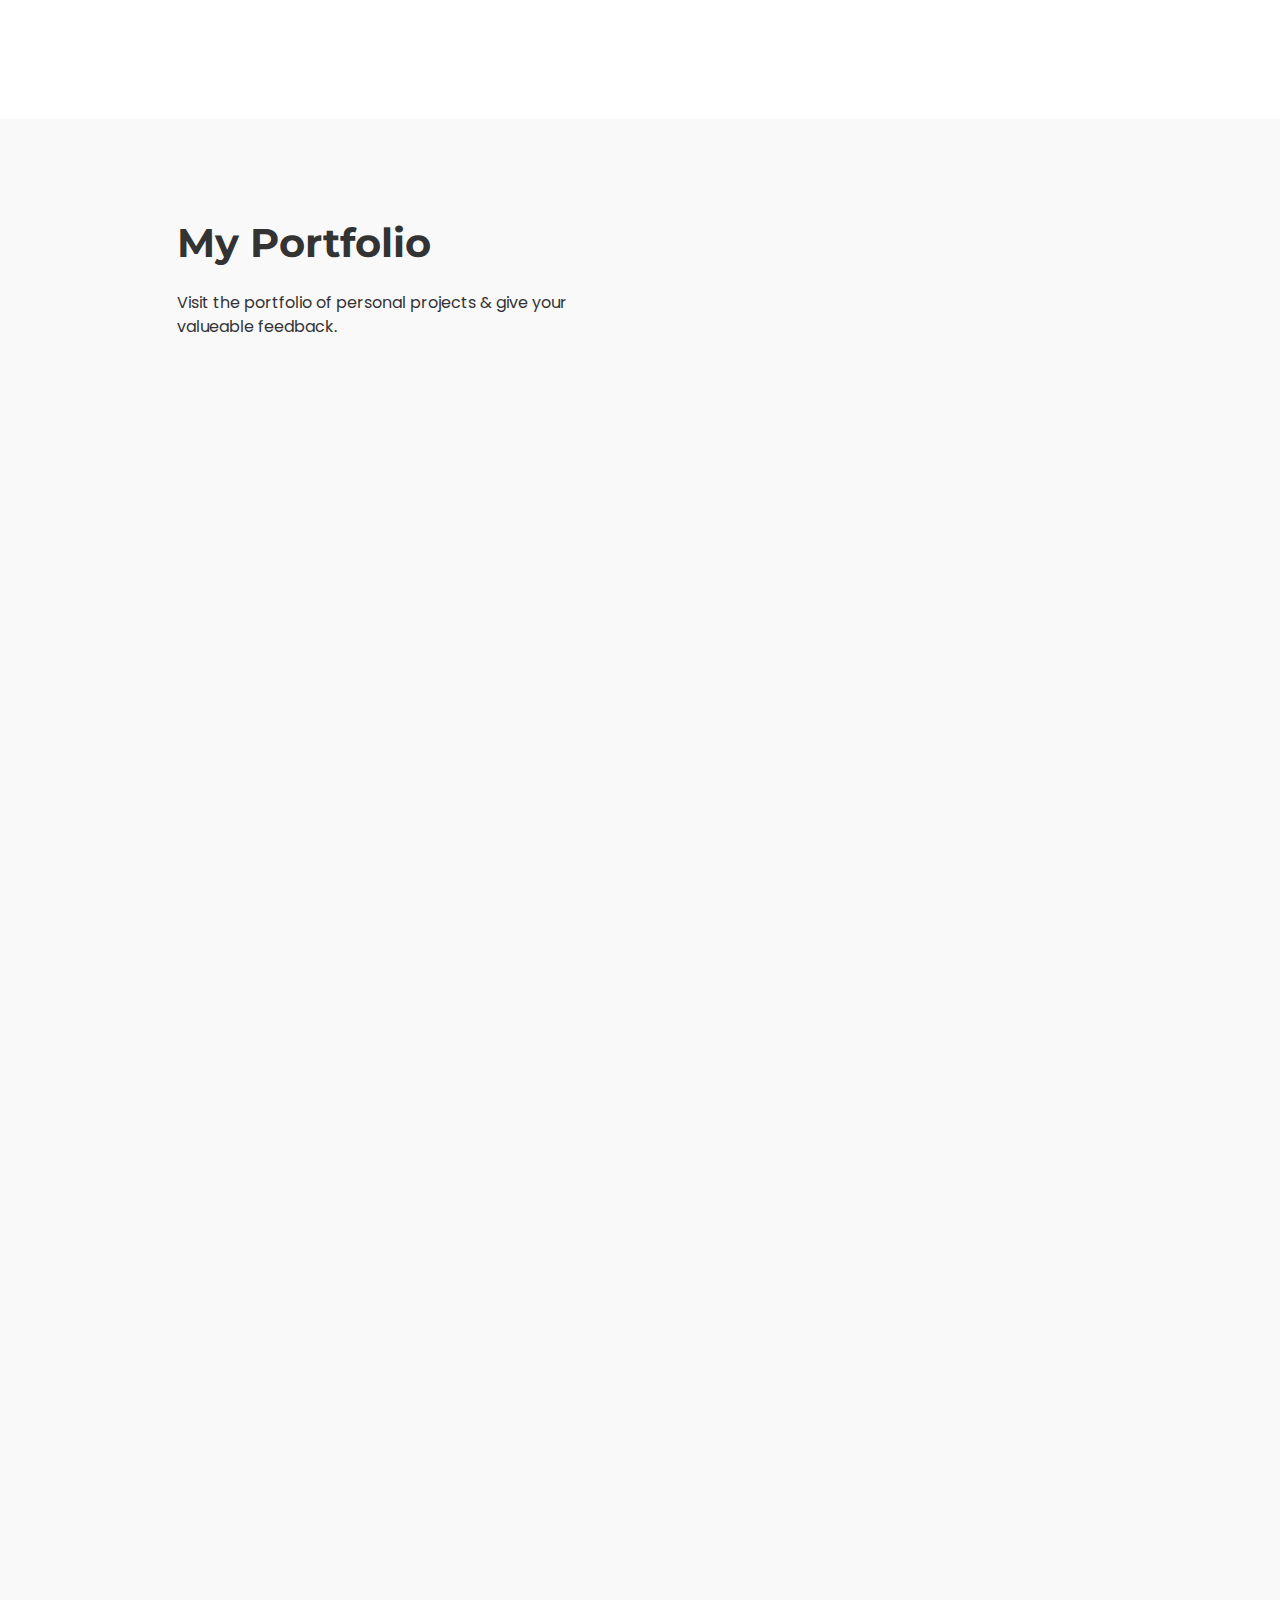
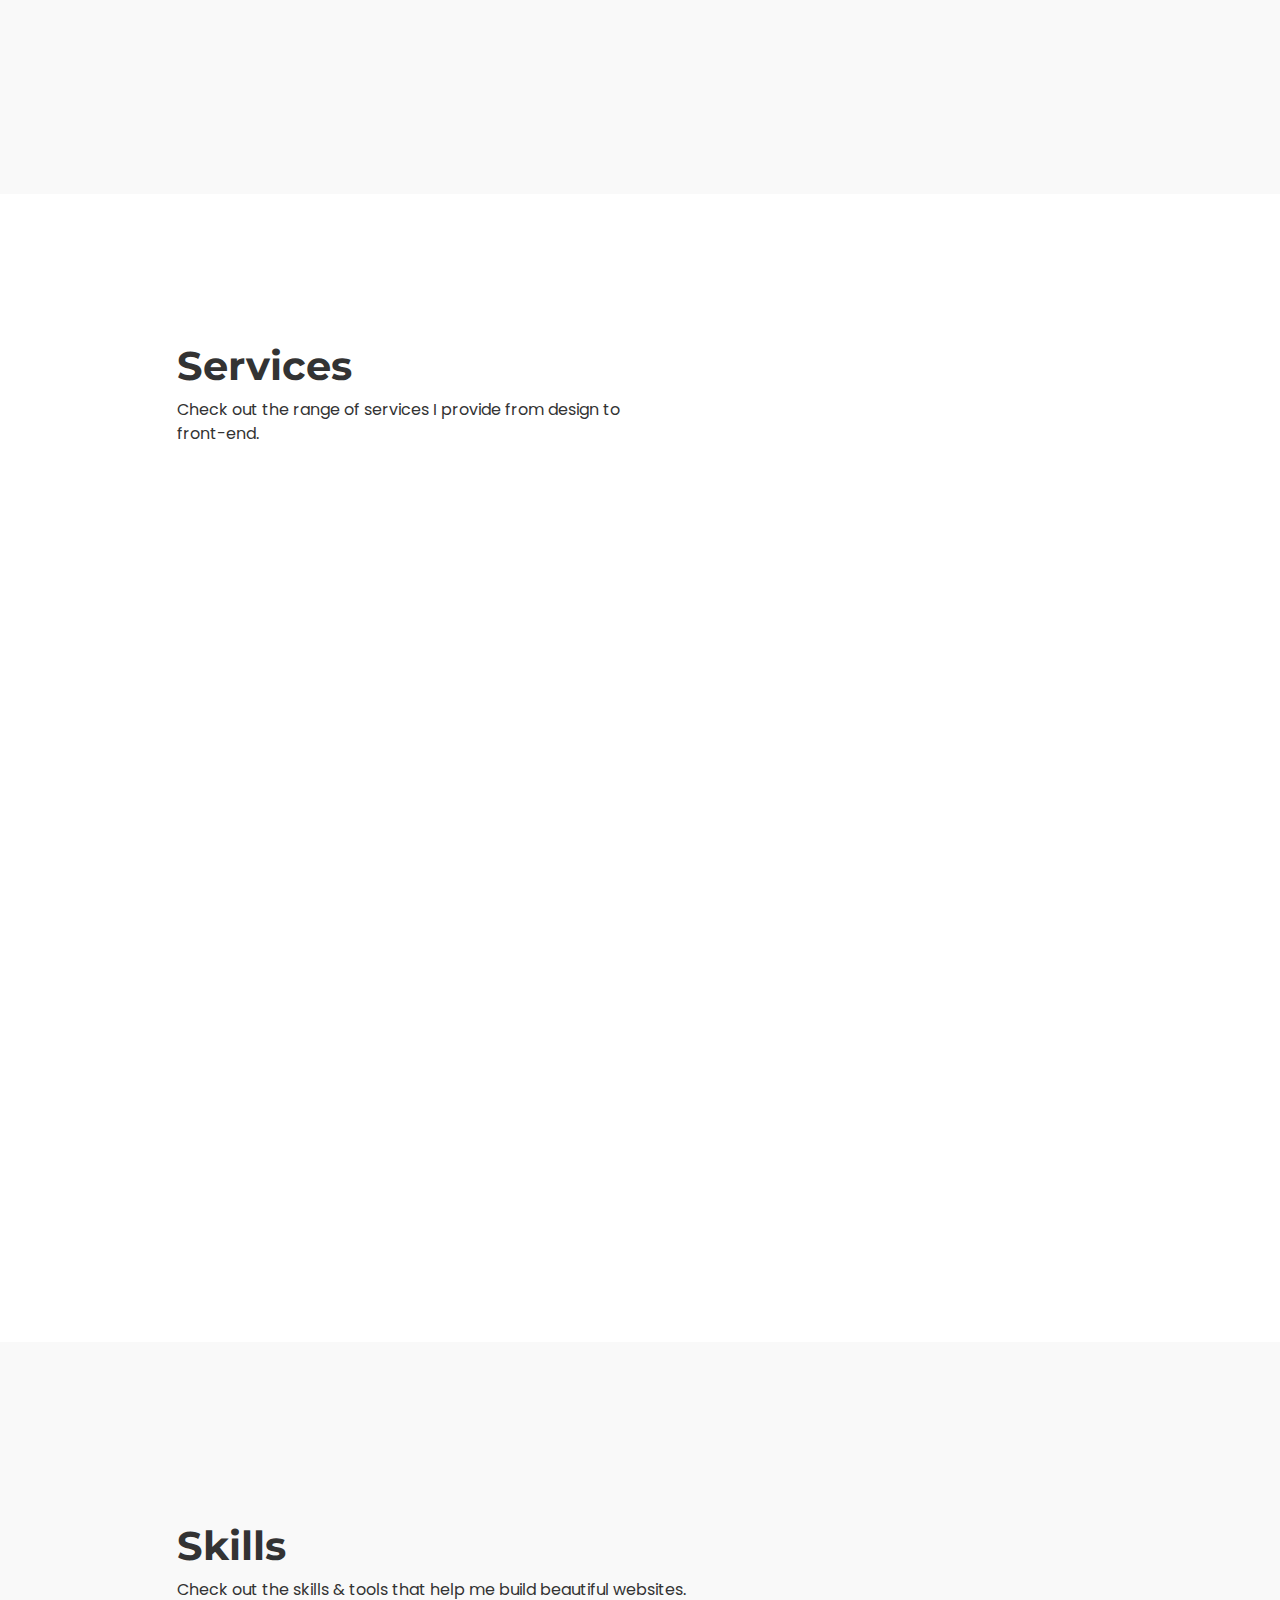
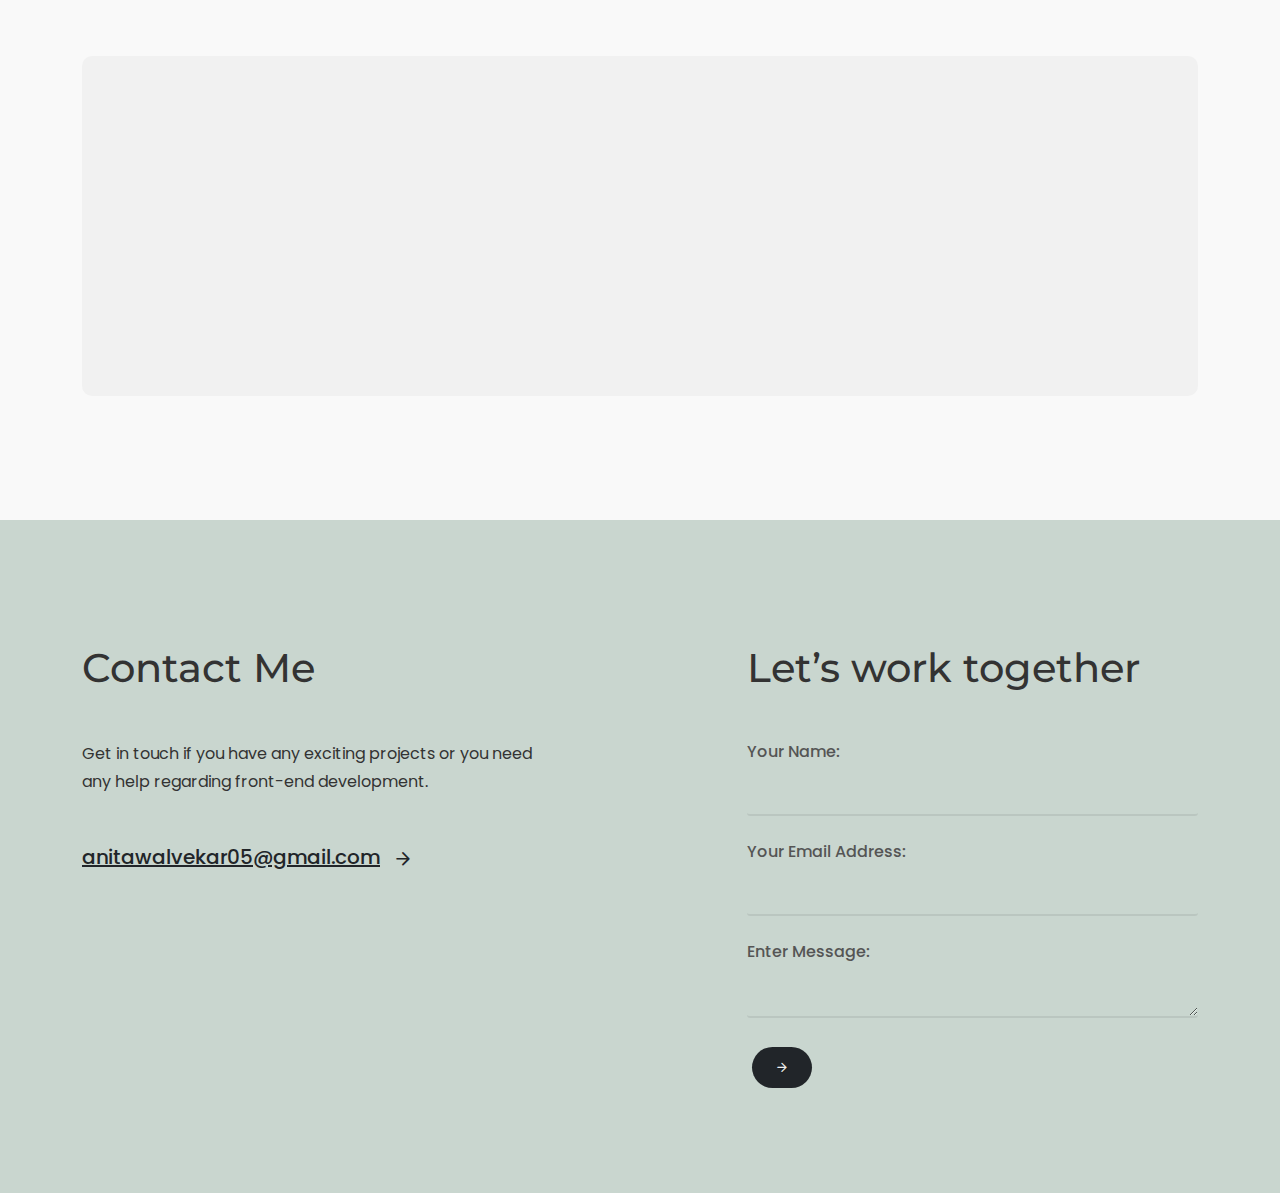
==== commit ab6ab919: "add project" ====
--- a/index.html
+++ b/index.html
@@ -43,7 +43,7 @@
     <div id="wrapper" class="clearfix">
       <!-- Header
 		============================================= -->
-      <header id="header" class="border-bottom-0 no-sticky transparent-header">
+      <header id="header" class="border-bottom-0 sticky-top transparent-header">
         <div id="header-wrap">
           <div class="container">
             <div class="header-row">
@@ -339,6 +339,57 @@
                 </div>
               </a>
             </div>
+            
+            <div class="col-lg-6 h-translatey-3 tf-ts" data-aos="fade-up" data-aos-easing="linear">
+              <a
+                href="https://my-restro.netlify.app"
+                class="portfolio-item"
+                target="_blank"
+              >
+                <div class="portfolio-image">
+                  <img
+                    src="demos/freelancer/images/1.png"
+                    alt="Portfoio Item"
+                  />
+                  <div class="bg-overlay">
+                    <div
+                      class="bg-overlay-content align-items-start justify-content-start flex-column px-5 py-4"
+                    >
+                      <h3 class="mb-0 mt-1">Omnifood</h3>
+                      <h5>HTML, CSS, JavaScript</h5>
+                    </div>
+                    <div
+                      class="bg-overlay-content align-items-start justify-content-end p-4"
+                    ></div>
+                  </div>
+                </div>
+              </a>
+            </div><div class="col-lg-6 h-translatey-3 tf-ts" data-aos="fade-up" data-aos-easing="linear">
+              <a
+                href="https://my-restro.netlify.app"
+                class="portfolio-item"
+                target="_blank"
+              >
+                <div class="portfolio-image">
+                  <img
+                    src="demos/freelancer/images/1.png"
+                    alt="Portfoio Item"
+                  />
+                  <div class="bg-overlay">
+                    <div
+                      class="bg-overlay-content align-items-start justify-content-start flex-column px-5 py-4"
+                    >
+                      <h3 class="mb-0 mt-1">Omnifood</h3>
+                      <h5>HTML, CSS, JavaScript</h5>
+                    </div>
+                    <div
+                      class="bg-overlay-content align-items-start justify-content-end p-4"
+                    ></div>
+                  </div>
+                </div>
+              </a>
+            </div>
+
 
             <div class="col-lg-6 h-translatey-3 tf-ts" data-aos="fade-up" data-aos-easing="linear">
               <a
--- a/style.css
+++ b/style.css
@@ -113,10 +113,10 @@
 
 @media (max-width: 520px) {
 	.portfolio-image h3 {
-		font-size: 0.6rem;
+		font-size: 0.8rem;
 	}
 	.portfolio-image h5{
-		font-size: 0.4rem;
+		display: none; 
 	}
 }
 
@@ -3189,7 +3189,7 @@
 		position: fixed;
 		top: 0;
 		left: 0;
-		background-color: #FFF;
+		background-color:  #212529;
 		box-shadow: 0 0 10px rgba(0,0,0,0.1);
 	}
 
@@ -3251,8 +3251,7 @@
 		top: 0;
 		left: 0;
 		z-index: 299;
-		background-color: #FFF;
-		border-bottom: 1px solid #EEE;
+		
 		-webkit-transform: translateZ(0);
 		-webkit-backface-visibility: hidden;
 	}
@@ -4664,7 +4663,7 @@
 	Top Search
 -----------------------------------------------------------------*/
 
-.header-misc {
+ .header-misc {
 	position: initial;
 	display: -ms-flexbox;
 	display: flex;
@@ -4805,11 +4804,11 @@
 }
 
 .primary-menu .container .top-search-form input,
-.sticky-header .top-search-form input { border: none !important; }
+.sticky-header .top-search-form input { border: none !important; } 
 
 /* Top Search Animation */
 
-#top-search {
+ #top-search {
 	-webkit-transition: opacity .3s ease;
 	transition: opacity .3s ease;
 }
@@ -4824,14 +4823,14 @@
 
 .top-search-open .top-search-parent #logo,
 .top-search-open .top-search-parent .primary-menu,
-.top-search-open .top-search-parent .header-misc > *:not(#top-search) { opacity: 0; }
+.top-search-open .top-search-parent .header-misc > *:not(#top-search) { opacity: 0; } 
 
 
 /* ----------------------------------------------------------------
 	Top Cart
 -----------------------------------------------------------------*/
 
-
+/* 
 .top-cart-number {
 	display: block;
 	position: absolute;
@@ -5026,14 +5025,14 @@
 	.top-cart-items {
 		padding: 1rem;
 	}
-}
+} */
 
 
 /* ----------------------------------------------------------------
 	Page Menu
 -----------------------------------------------------------------*/
 
-#page-menu {
+/* #page-menu {
 	position: relative;
 	text-shadow: 1px 1px 1px rgba(0,0,0,0.1);
 }
@@ -5227,7 +5226,7 @@
 	/* Page Menu - Dots Style
 	-----------------------------------------------------------------*/
 
-	#page-menu.dots-menu {
+	/*#page-menu.dots-menu {
 		position: fixed;
 		top: 50%;
 		left: auto;
@@ -5349,10 +5348,10 @@
 		right: 30px;
 	}
 
-}
-
-
-/* ----------------------------------------------------------------
+}*/
+
+
+/* ---------------------------------------------------------------- */
 	One Page
 -----------------------------------------------------------------*/
 
@@ -5374,7 +5373,7 @@
 	Side Push Panel
 -----------------------------------------------------------------*/
 
-.side-push-panel { overflow-x: hidden; }
+/* .side-push-panel { overflow-x: hidden; }
 
 #side-panel {
 	position: fixed;
@@ -5496,7 +5495,7 @@
 	pointer-events: auto;
 }
 
-.side-panel-open:not(.device-xs):not(.device-sm):not(.device-md) .body-overlay:hover { cursor: url('images/icons/close.png') 15 15, default; }
+.side-panel-open:not(.device-xs):not(.device-sm):not(.device-md) .body-overlay:hover { cursor: url('images/icons/close.png') 15 15, default; } */
 
 
 /* ----------------------------------------------------------------
@@ -6325,7 +6324,7 @@
 -----------------------------------------------------------------*/
 
 
-#page-title {
+/* #page-title {
 	position: relative;
 	padding: 4rem 0;
 	background-color: #F5F5F5;
@@ -6374,12 +6373,12 @@
 
 .breadcrumb a:hover { color: #1ABC9C; }
 
-.breadcrumb i { width: auto !important; }
+.breadcrumb i { width: auto !important; } */
 
 /* Page Title - Dark
 -----------------------------------------------------------------*/
 
-#page-title.page-title-dark {
+/* #page-title.page-title-dark {
 	background-color: #333;
 	text-shadow: 1px 1px 1px rgba(0,0,0,0.1) !important;
 	border-bottom: none;
@@ -6396,23 +6395,23 @@
 #page-title.page-title-dark .breadcrumb a:hover { color: rgba(255,255,255,0.95); }
 
 #page-title.page-title-dark .breadcrumb-item + .breadcrumb-item::before {
-	color: #CCC;
+	color: #CCC; */
 }
 
 /* Page Title - Right Aligned
 -----------------------------------------------------------------*/
 
-.page-title-right { text-align: right; }
+/* .page-title-right { text-align: right; }
 
 .page-title-right .breadcrumb {
 	left: 15px !important;
 	right: auto !important;
-}
+} */
 
 /* Page Title - Center Aligned
 -----------------------------------------------------------------*/
 
-.page-title-center { text-align: center; }
+/* .page-title-center { text-align: center; }
 
 #page-title.page-title-center span {
 	max-width: 700px;
@@ -6428,21 +6427,21 @@
 	margin: 20px 0 0 !important;
 	justify-content: center;
 	transform: translateY(0);
-}
+} */
 
 /* Page Title - Background Pattern
 -----------------------------------------------------------------*/
 
-.page-title-pattern {
+/* .page-title-pattern {
 	background-image: url('images/pattern.png');
 	background-repeat: repeat;
 	background-attachment: fixed;
-}
+} */
 
 /* Page Title - Parallax Background
 -----------------------------------------------------------------*/
 
-.page-title-parallax {
+/* .page-title-parallax {
 	padding: 100px 0;
 	text-shadow: none;
 	border-bottom: none;
@@ -6464,13 +6463,13 @@
 	background-attachment: fixed;
 	background-position: 50% 0;
 	background-repeat: no-repeat;
-}
+} */
 
 
 /* Page Title - Mini
 -----------------------------------------------------------------*/
 
-#page-title.page-title-mini { padding: 20px 0; }
+/* #page-title.page-title-mini { padding: 20px 0; }
 
 #page-title.page-title-mini h1 {
 	font-weight: 600;
@@ -6478,22 +6477,22 @@
 	color: #444;
 }
 
-#page-title.page-title-mini span { display: none; }
+#page-title.page-title-mini span { display: none; } */
 
 
 /* Page Title - No Background
 -----------------------------------------------------------------*/
 
-#page-title.page-title-nobg {
+/* #page-title.page-title-nobg {
 	background: transparent !important;
 	border-bottom: 1px solid #F5F5F5;
-}
+} */
 
 
 /* Page Title - Video
 -----------------------------------------------------------------*/
 
-.page-title-video {
+/* .page-title-video {
 	background: none;
 	position: relative;
 	overflow: hidden;
@@ -6537,7 +6536,7 @@
 		justify-content: center;
 		-webkit-transform: translateY(0);
 		transform: translateY(0);
-	}
+	} */
 
 	#page-title #portfolio-navigation,
 	#portfolio-ajax-title #portfolio-navigation {
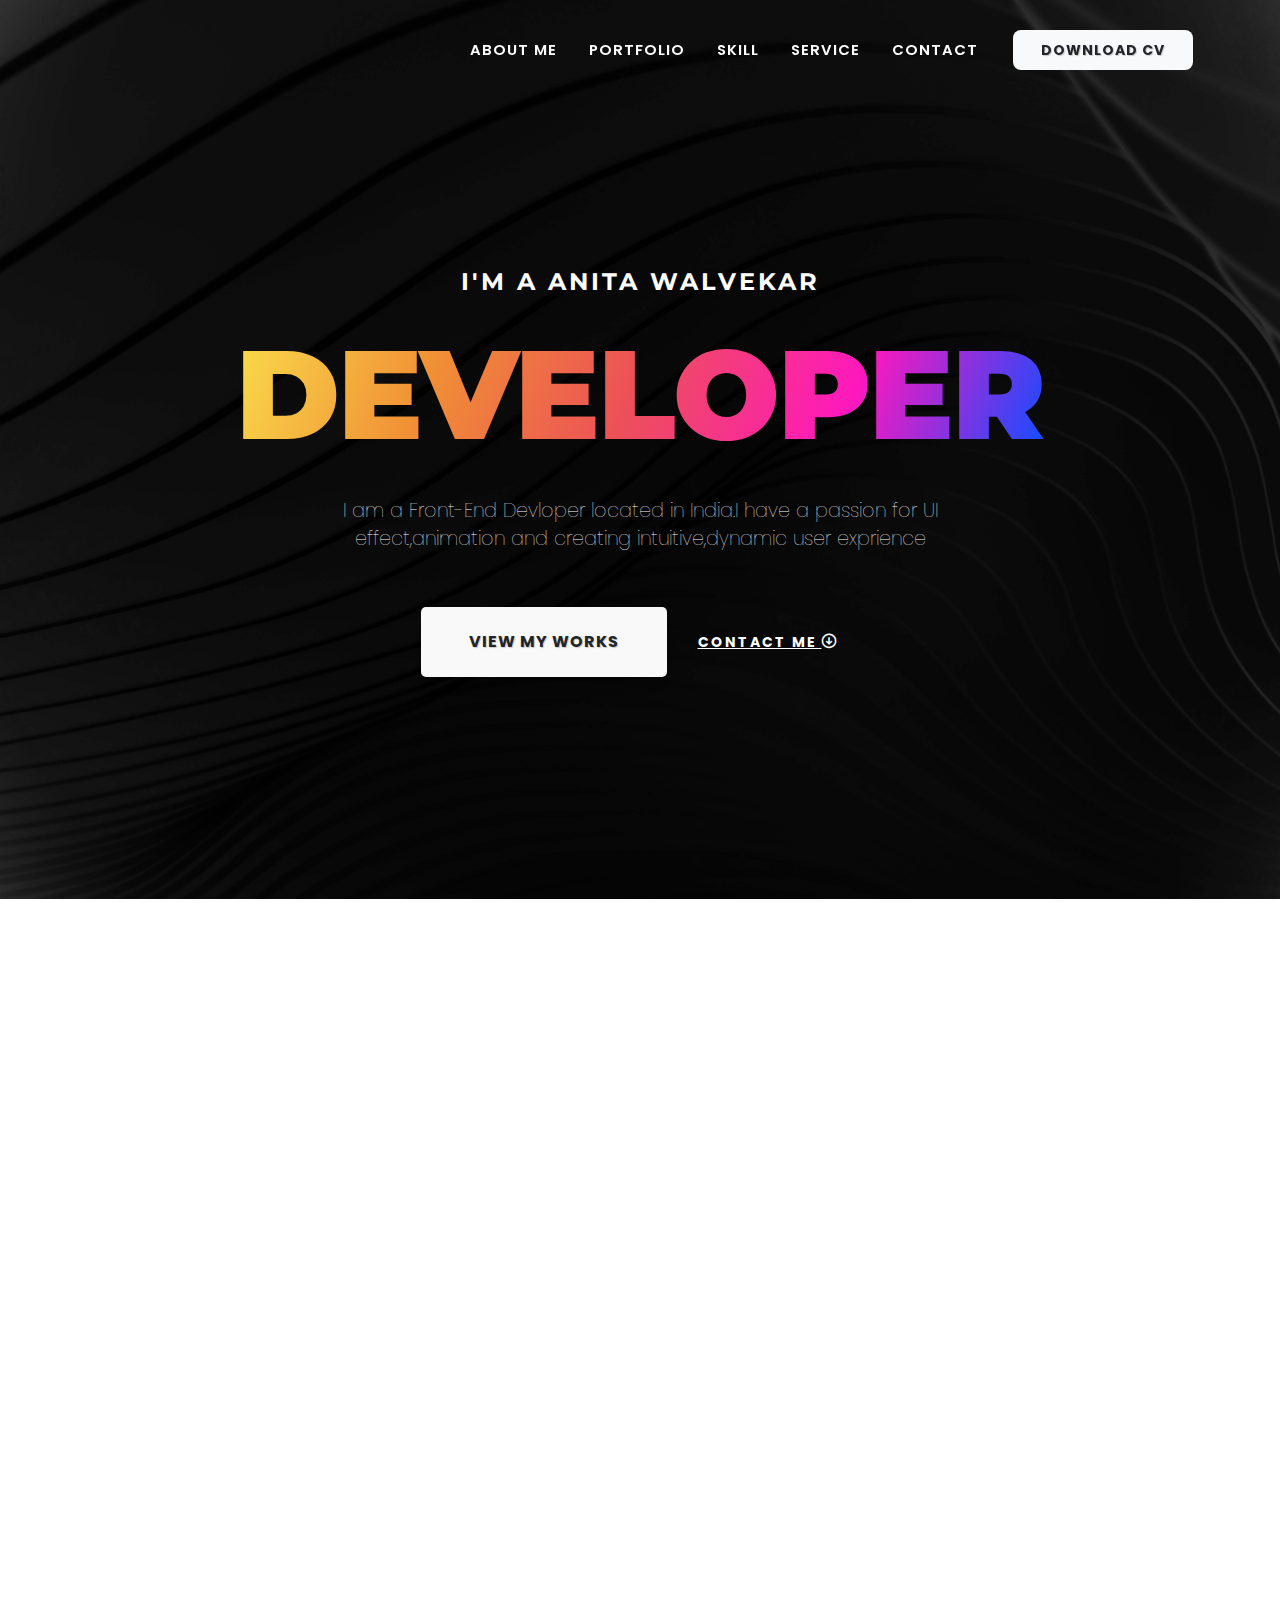
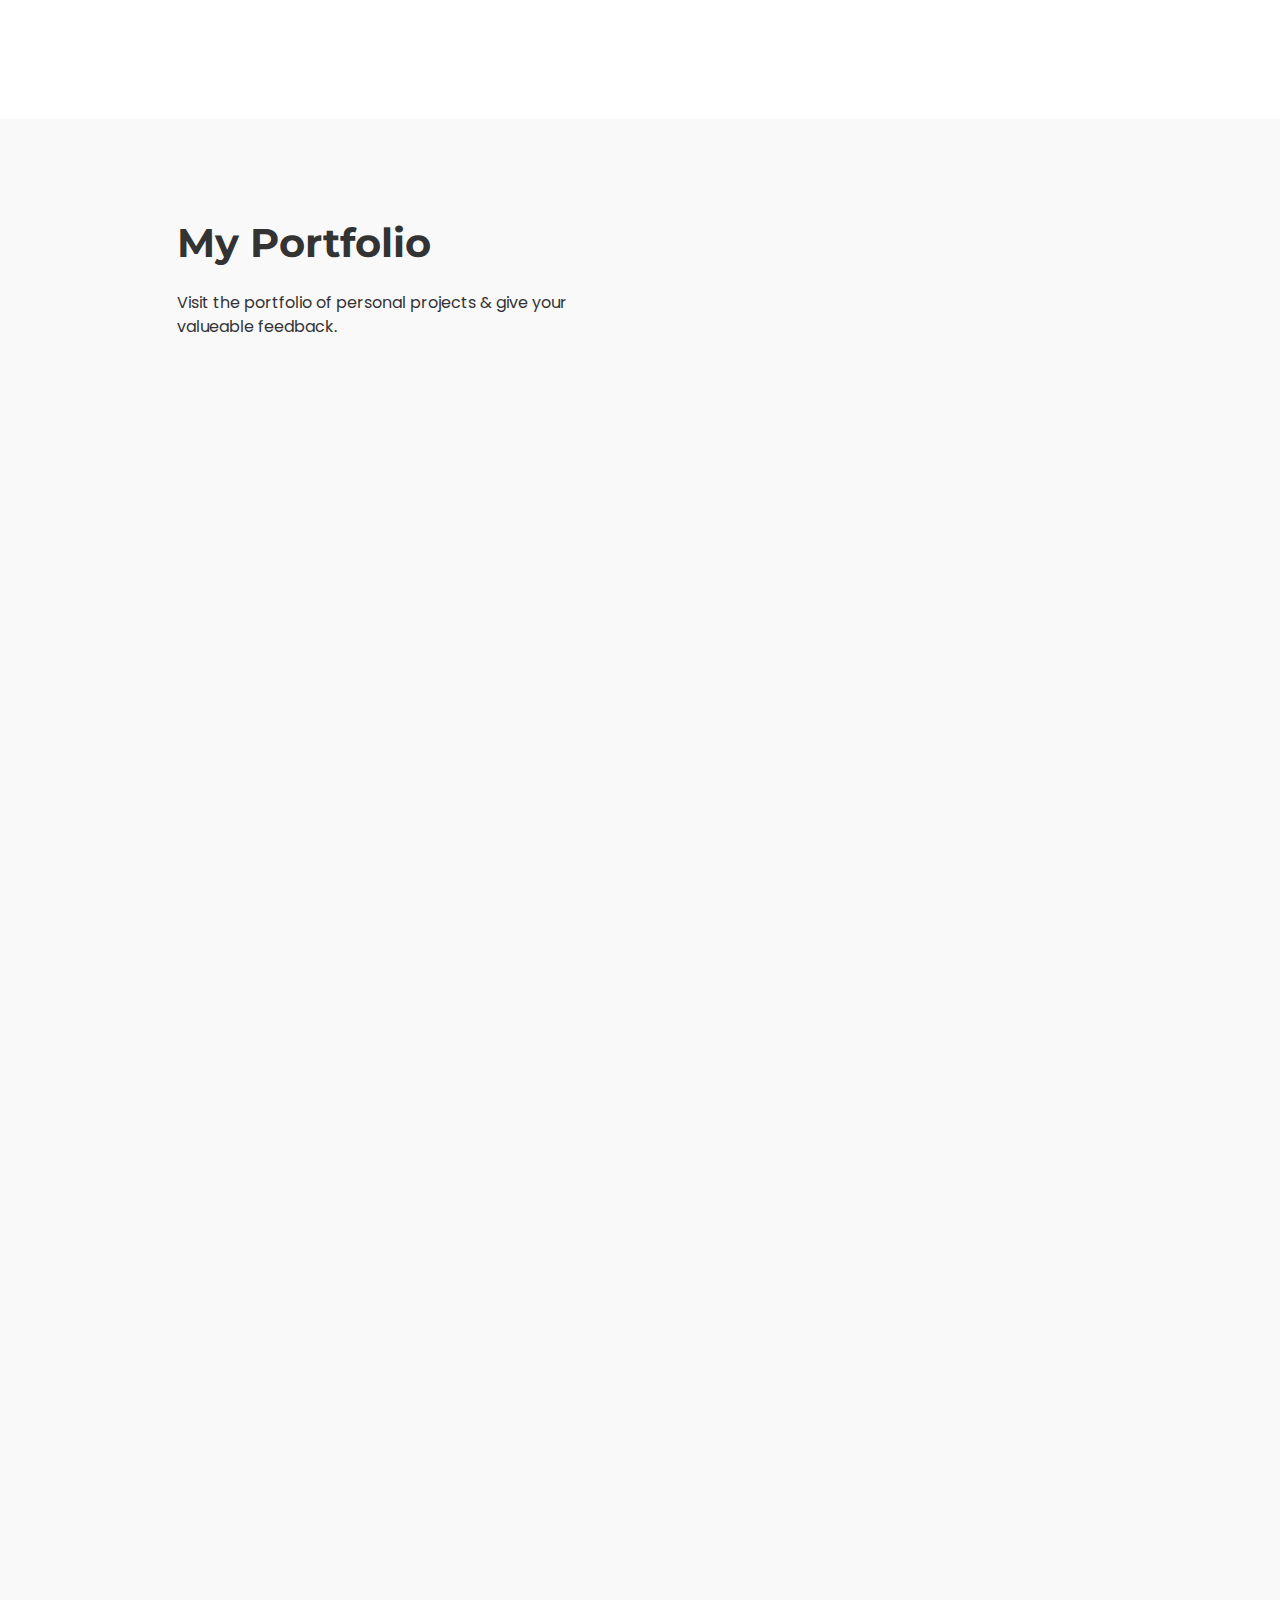
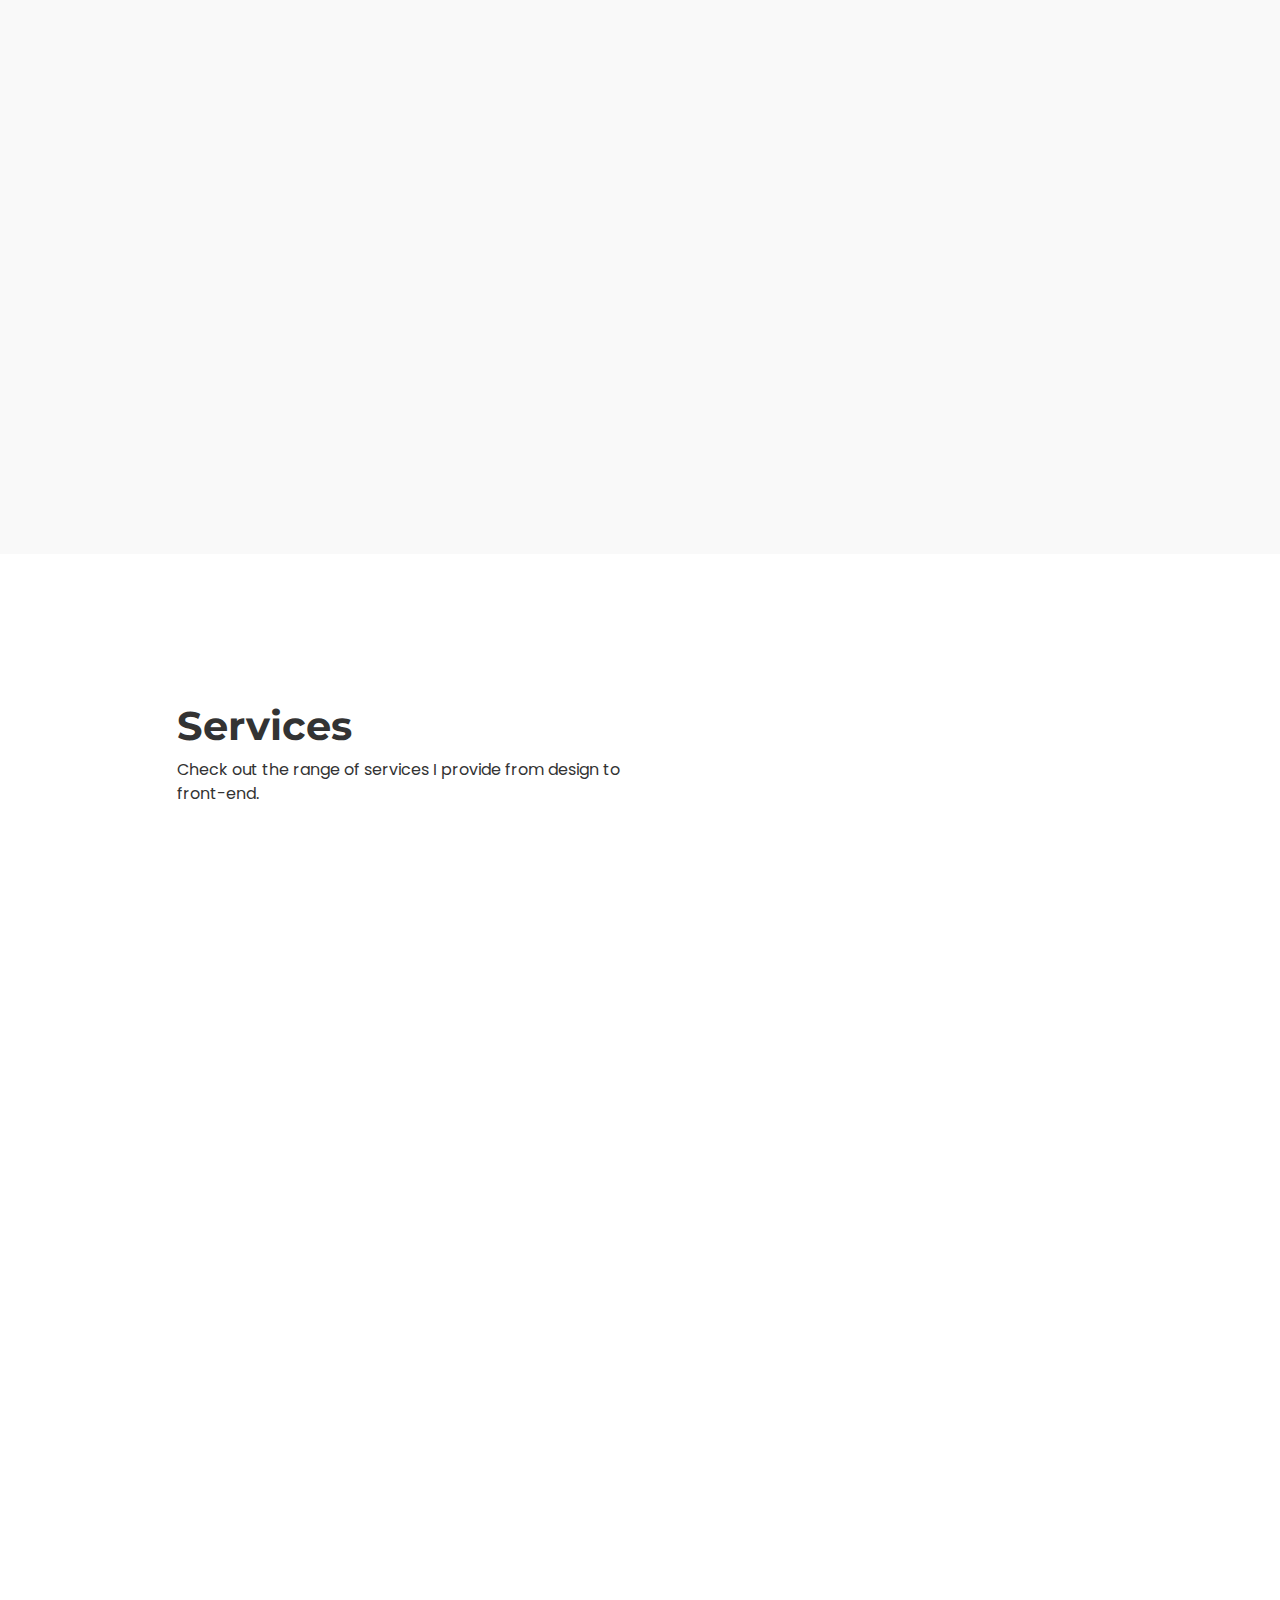
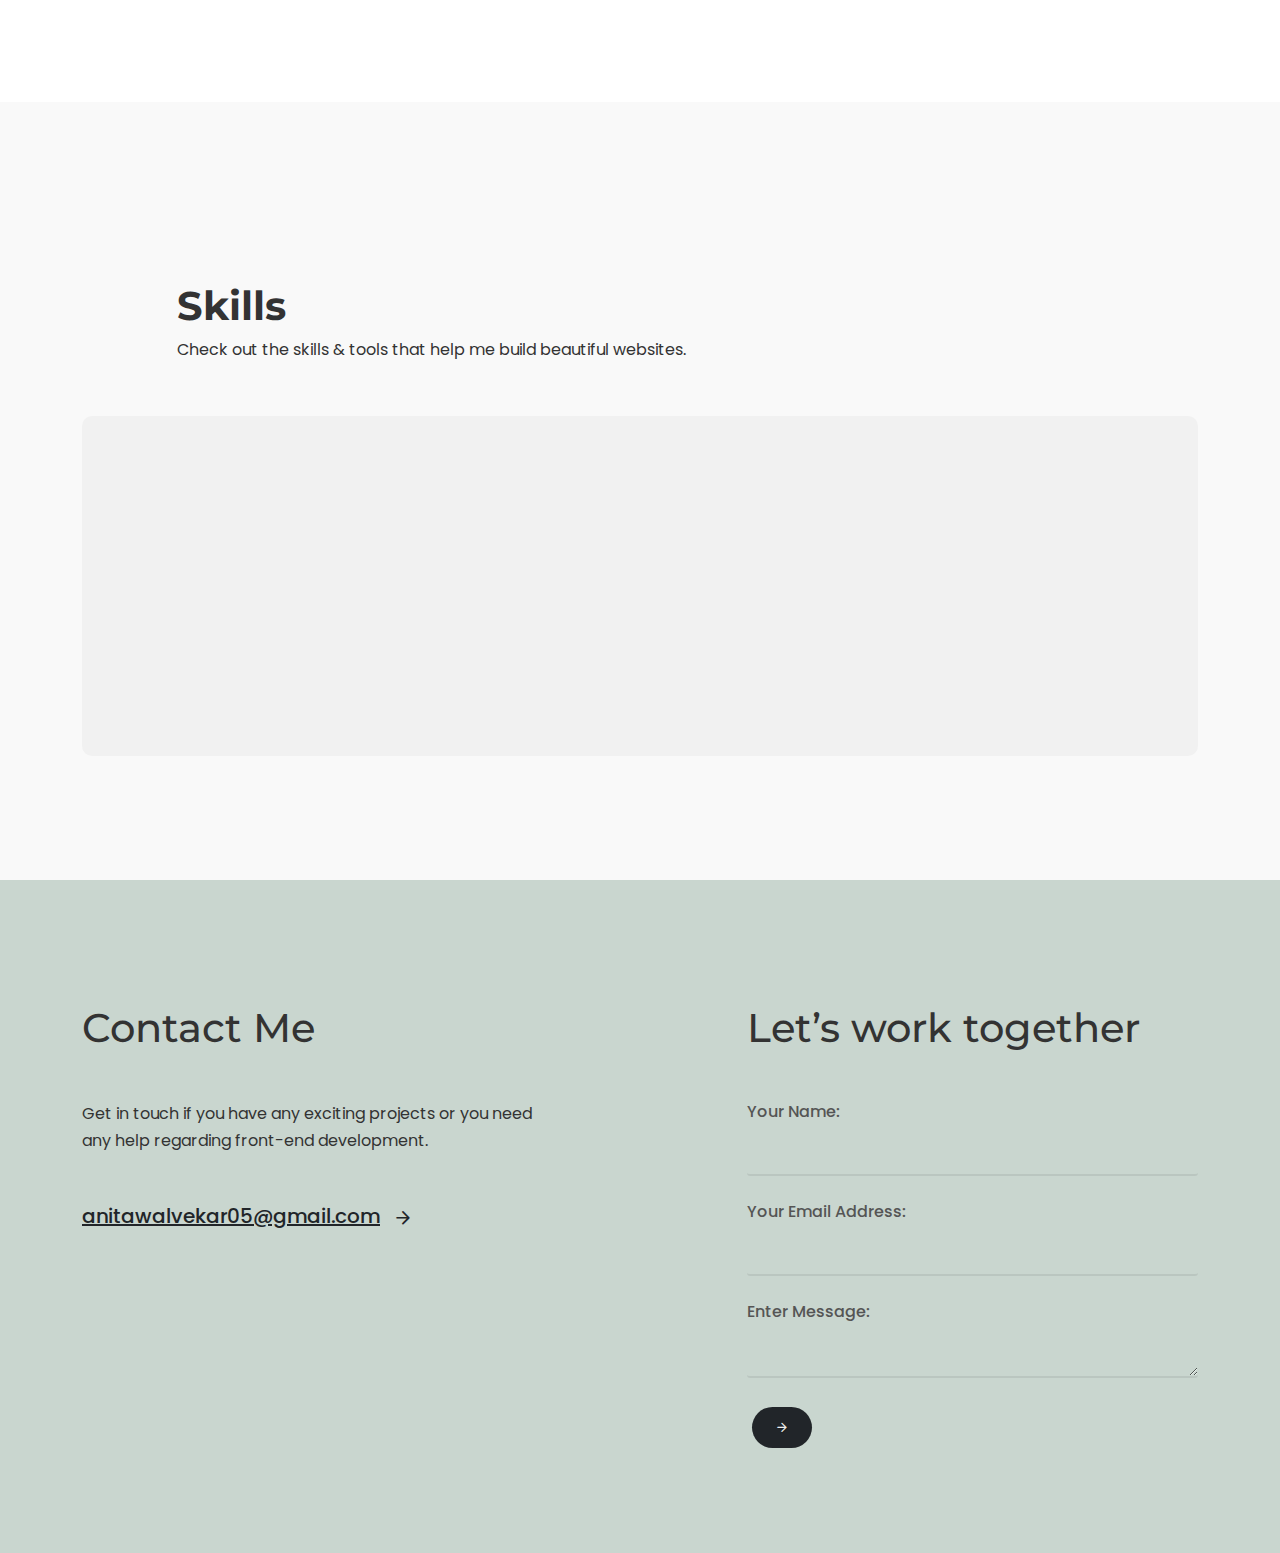
==== commit 51dc5ad7: "edit positions of project" ====
--- a/index.html
+++ b/index.html
@@ -14,16 +14,16 @@
       crossorigin="anonymous"
       referrerpolicy="no-referrer"
     />
-    <link rel="icon" type="image/png" sizes="32x32" href="./demos/freelancer/images/favicon/favicon-32x32.png">
+    <link rel="icon" type="image/png" sizes="32x32" href="./media/favicon/favicon-32x32.png">
     <link rel="stylesheet" href="css/bootstrap.css" type="text/css" />
     <link rel="stylesheet" href="style.css" type="text/css" />
     <link rel="stylesheet" href="css/font-icons.css" type="text/css" />
     <link rel="stylesheet" href="css/animate.css" type="text/css" />
   
 
-    <link rel="stylesheet" href="css/custom.css" type="text/css" />
-
-    <!-- Freelancer Demo Specific Stylesheet -->
+    <!-- <link rel="stylesheet" href="css/custom.css" type="text/css" /> -->
+
+   
     <link rel="stylesheet" href="main.css" type="text/css" />
 
     <meta name="viewport" content="width=device-width, initial-scale=1" />
@@ -58,7 +58,7 @@
 
               <div class="header-misc">
                 <a
-                  href="./demos/freelancer/images/AnitaW Resume.pdf"
+                  href="./media/images/AnitaW Resume.pdf"
                   class="button btn-header button-reveal h-translatey-3 tf-ts bg-light text-dark"
                   >Download CV</a
                 >
@@ -133,7 +133,7 @@
         id="slider"
         class="slider-element min-vh-md-100 py-4 include-header"
         style="
-          background: url('demos/freelancer/images/njean-philippe-delberghe-75xPHEQBmvA-unsplash.jpg')
+          background: url('media/images/njean-philippe-delberghe-75xPHEQBmvA-unsplash.jpg')
             repeat top center;
           background-size: cover;
         "
@@ -205,7 +205,7 @@
           <div class="row align-items-center justify-content-around">
             <div class="col-lg-6" data-aos="fade-up">
               <img
-                src="demos/freelancer/images/about-img.png"
+                src="media/images/about-img.png"
                 class="about-img mb-4"
                 alt=""
               />
@@ -252,15 +252,60 @@
                 </p>
               </div>
             </div>
-            <!-- <div class="col-auto">
-                  <a
-                    href="demo-freelancer-works.html"
-                    class="button button-dark button-border rounded-pill"
-                    >View All Works <i class="icon-line-arrow-right"></i
-                  ></a>
-                </div> -->
-          </div>
-
+          </div>
+
+          <div class="col-lg-6 h-translatey-3 tf-ts" data-aos="fade-up" data-aos-easing="linear">
+            <a
+              href="http://transformhospitals.com/"
+              class="portfolio-item"
+              target="_blank"
+            >
+              <div class="portfolio-image">
+                <img
+                  src="media/images/THs.png"
+                  alt="Portfoio Item"
+                />
+                <div class="bg-overlay">
+                  <div
+                    class="bg-overlay-content align-items-start justify-content-start flex-column px-5 py-4"
+                  >
+                    <h3 class="mb-0 mt-1">Transform Hospitals</h3>
+                    <h5>Wordpress</h5>
+                  </div>
+                  <div
+                    class="bg-overlay-content align-items-start justify-content-end p-4"
+                  ></div>
+                </div>
+              </div>
+            </a>
+          </div>
+
+          <div class="col-lg-6 h-translatey-3 tf-ts" data-aos="fade-up" data-aos-easing="linear">
+            <a
+              href="https://www.aarnahr.com/"
+              class="portfolio-item"
+              target="_blank"
+            >
+              <div class="portfolio-image">
+                <img
+                  src="media/images/5.png"
+                  alt="Portfoio Item"
+                />
+                <div class="bg-overlay">
+                  <div
+                    class="bg-overlay-content align-items-start justify-content-start flex-column px-5 py-4"
+                  >
+                    <h3 class="mb-0 mt-1">Aarna Hr Solution</h3>
+                    <h5>HTML, CSS, JavaScript</h5>
+                  </div>
+                  <div
+                    class="bg-overlay-content align-items-start justify-content-end p-4"
+                  ></div>
+                </div>
+              </div>
+            </a>
+          </div>
+         
           <div class="row justify-content-center col-mb-50">
             <div class="col-lg-6 h-translatey-3 tf-ts" data-aos="fade-up" data-aos-easing="linear">
               <a
@@ -270,7 +315,7 @@
               >
                 <div class="portfolio-image">
                   <img
-                    src="demos/freelancer/images/3.png"
+                    src="media/images/3.png"
                     alt="Portfoio Item"
                   />
                   <div class="bg-overlay">
@@ -296,7 +341,7 @@
               >
                 <div class="portfolio-image">
                   <img
-                    src="demos/freelancer/images/2.png"
+                    src="media/images/2.png"
                     alt="Portfoio Item"
                   />
                   <div class="bg-overlay">
@@ -322,7 +367,7 @@
               >
                 <div class="portfolio-image">
                   <img
-                    src="demos/freelancer/images/1.png"
+                    src="media/images/1.png"
                     alt="Portfoio Item"
                   />
                   <div class="bg-overlay">
@@ -340,57 +385,7 @@
               </a>
             </div>
             
-            <div class="col-lg-6 h-translatey-3 tf-ts" data-aos="fade-up" data-aos-easing="linear">
-              <a
-                href="https://my-restro.netlify.app"
-                class="portfolio-item"
-                target="_blank"
-              >
-                <div class="portfolio-image">
-                  <img
-                    src="demos/freelancer/images/1.png"
-                    alt="Portfoio Item"
-                  />
-                  <div class="bg-overlay">
-                    <div
-                      class="bg-overlay-content align-items-start justify-content-start flex-column px-5 py-4"
-                    >
-                      <h3 class="mb-0 mt-1">Omnifood</h3>
-                      <h5>HTML, CSS, JavaScript</h5>
-                    </div>
-                    <div
-                      class="bg-overlay-content align-items-start justify-content-end p-4"
-                    ></div>
-                  </div>
-                </div>
-              </a>
-            </div><div class="col-lg-6 h-translatey-3 tf-ts" data-aos="fade-up" data-aos-easing="linear">
-              <a
-                href="https://my-restro.netlify.app"
-                class="portfolio-item"
-                target="_blank"
-              >
-                <div class="portfolio-image">
-                  <img
-                    src="demos/freelancer/images/1.png"
-                    alt="Portfoio Item"
-                  />
-                  <div class="bg-overlay">
-                    <div
-                      class="bg-overlay-content align-items-start justify-content-start flex-column px-5 py-4"
-                    >
-                      <h3 class="mb-0 mt-1">Omnifood</h3>
-                      <h5>HTML, CSS, JavaScript</h5>
-                    </div>
-                    <div
-                      class="bg-overlay-content align-items-start justify-content-end p-4"
-                    ></div>
-                  </div>
-                </div>
-              </a>
-            </div>
-
-
+            
             <div class="col-lg-6 h-translatey-3 tf-ts" data-aos="fade-up" data-aos-easing="linear">
               <a
                 href=""
@@ -399,16 +394,9 @@
               >
                 <div class="portfolio-image">
                   <img
-                    src="demos/freelancer/images/4.png"
+                    src="media/images/4.png"
                     alt="Portfoio Item"
                   />
-                  <!-- <div class="bg-overlay">
-                    <div
-                      class="bg-overlay-content align-items-start justify-content-start flex-column px-5 py-4"
-                    >
-                      <h3 class="mb-0 mt-1">Niche Demo Conference</h3>
-                      <h5>Media, Icons</h5>
-                    </div> -->
                     <div
                       class="bg-overlay-content align-items-start justify-content-end p-4"
                     >
--- a/main.css
+++ b/main.css
@@ -185,13 +185,6 @@
     transform: translateY(-3px);
   }
 
-
-
-
-
-
-
-
 /* Border Form Design
 ---------------------------------------------------------------------------- */
 
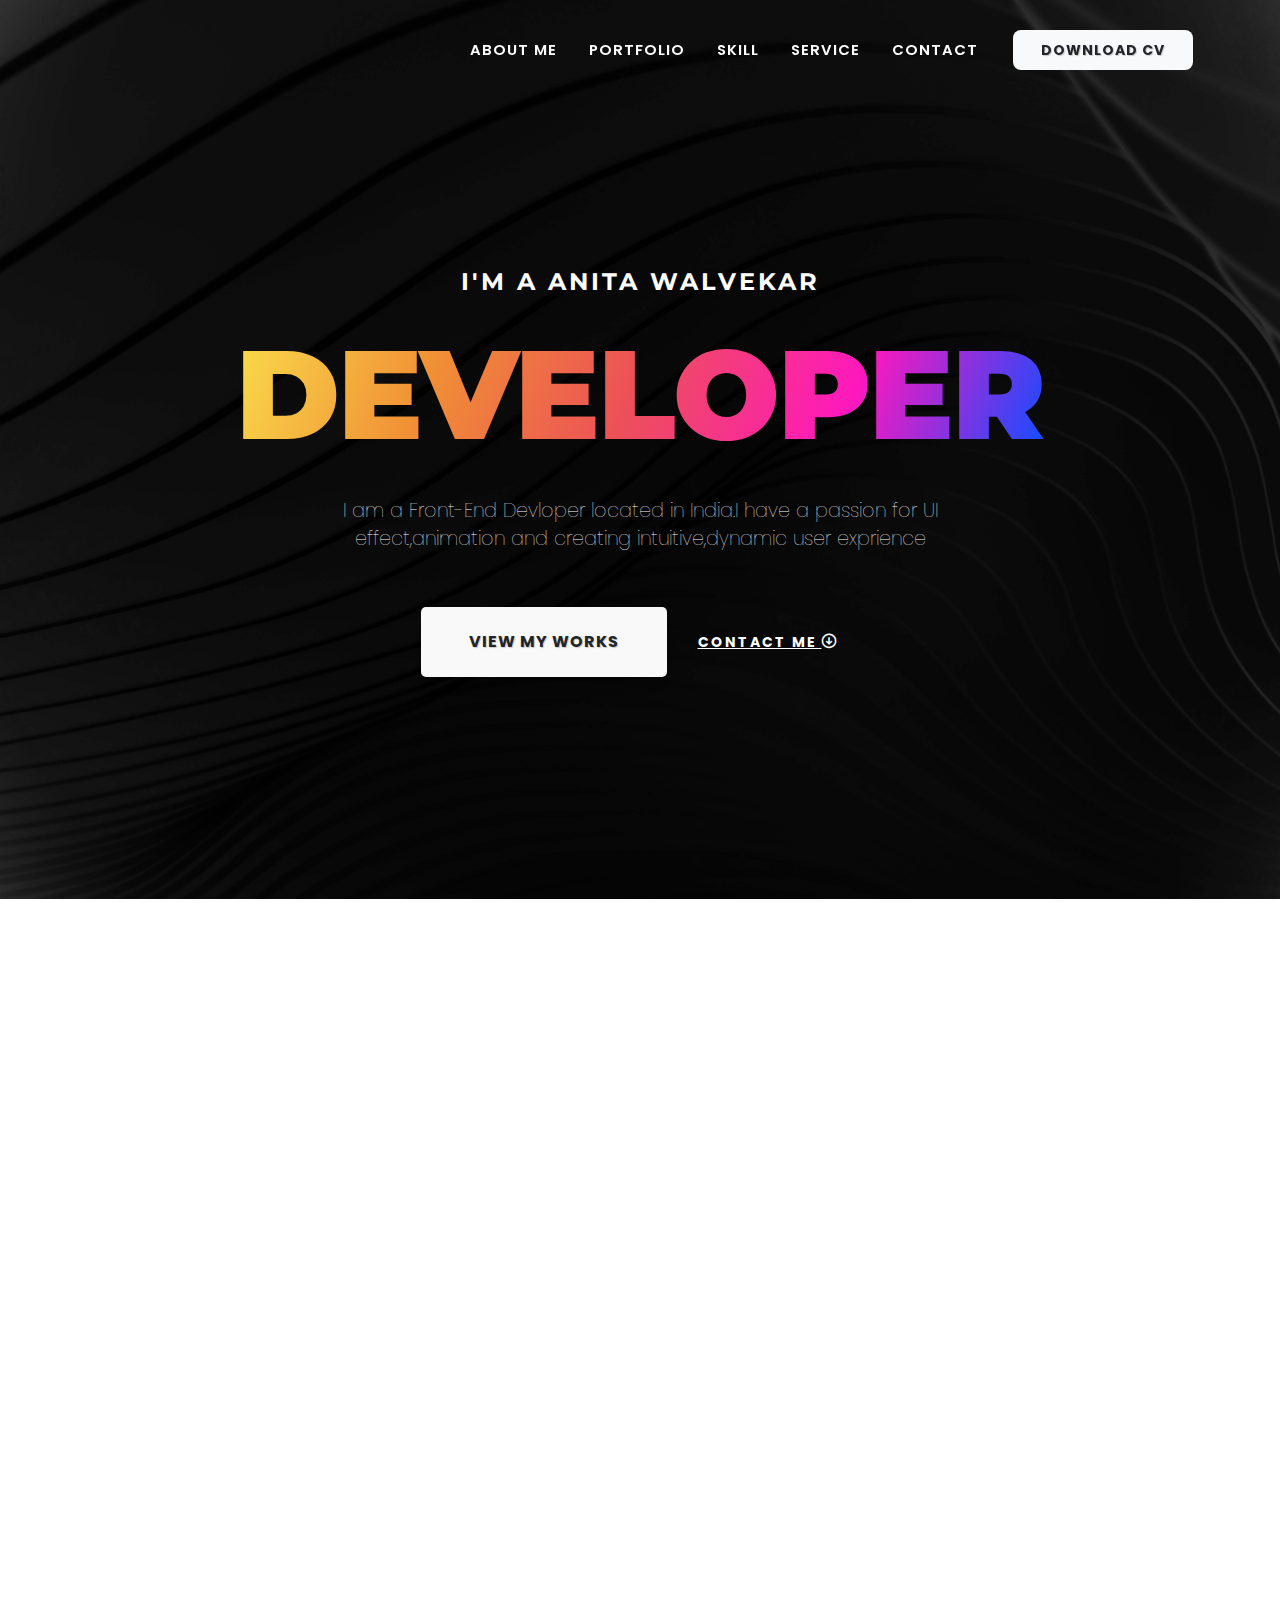
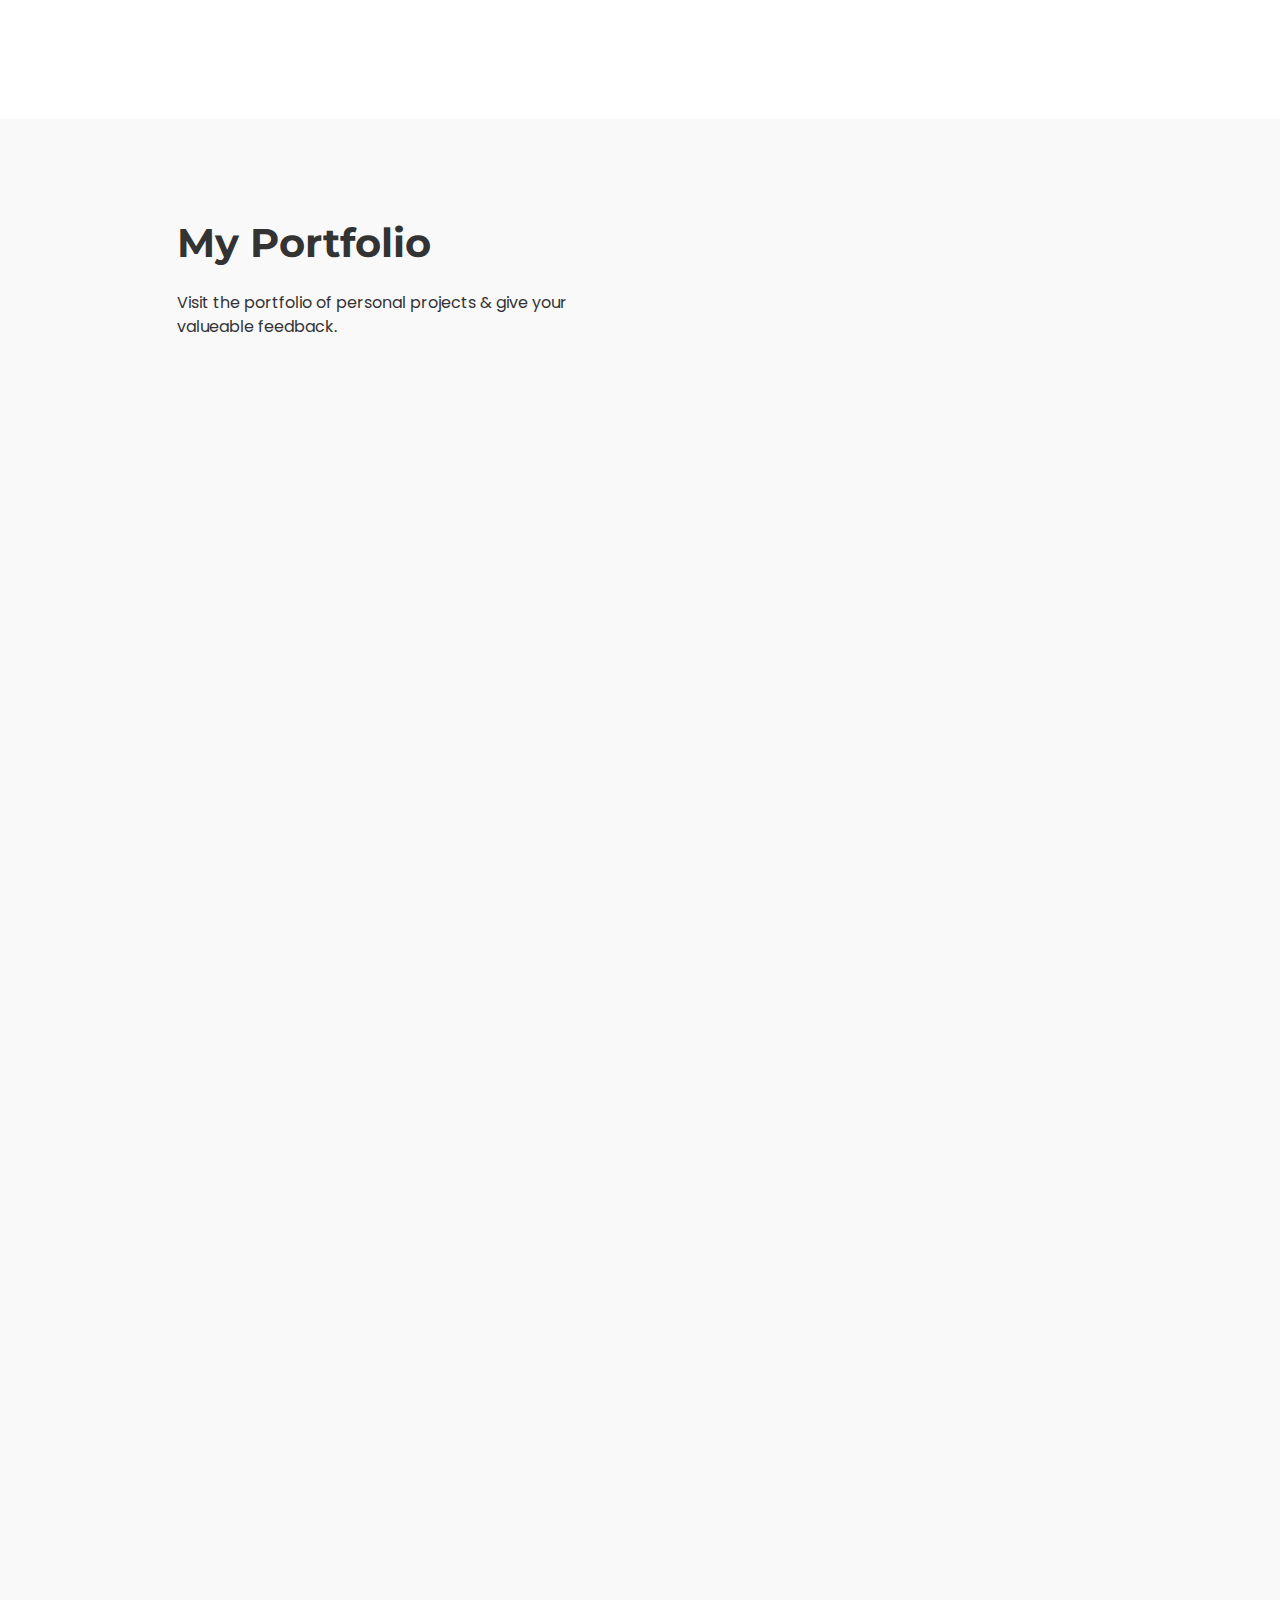
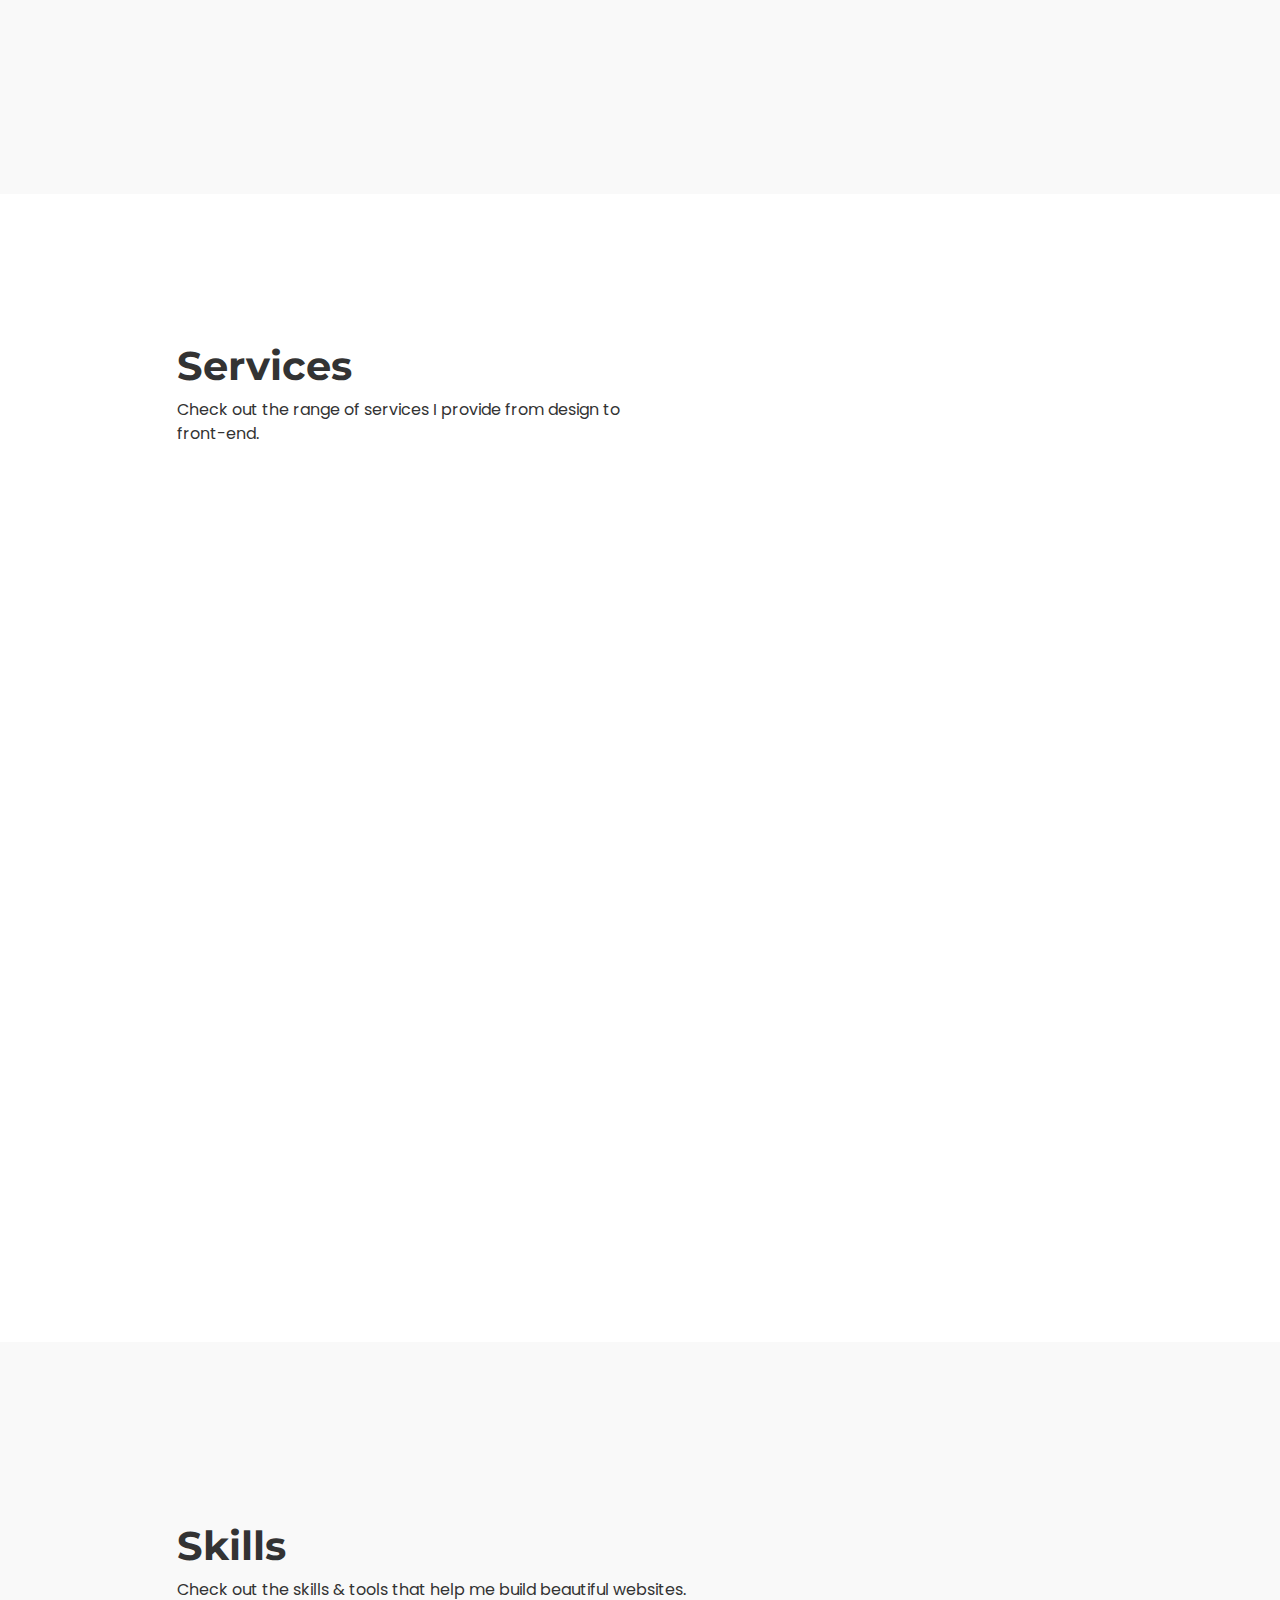
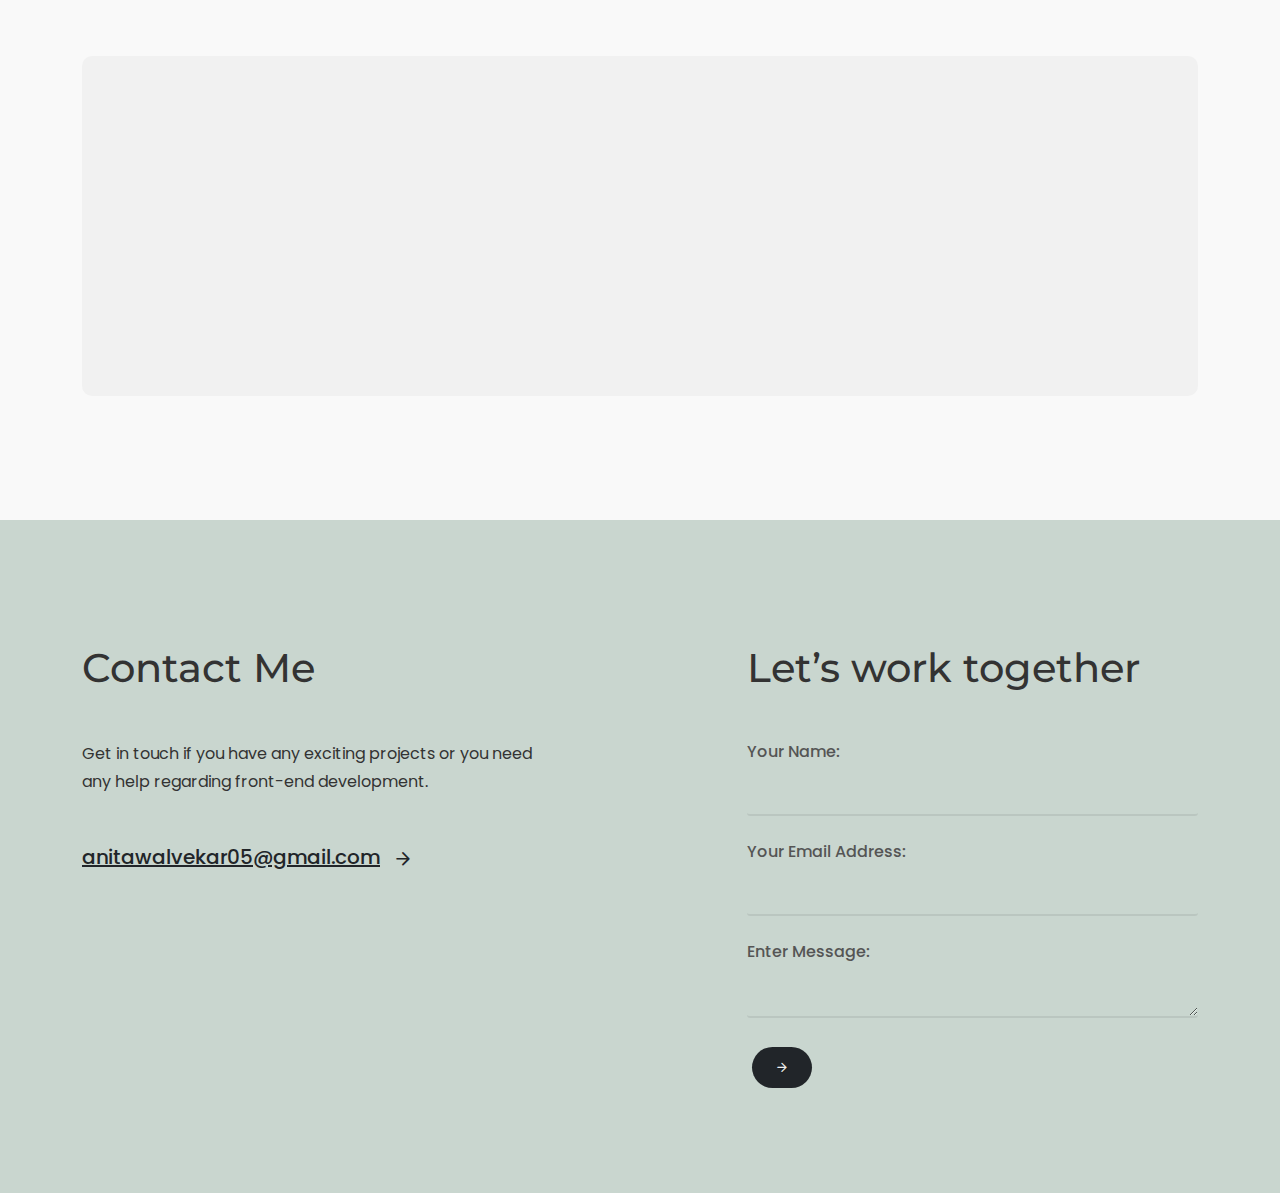
==== commit bed5fa44: "made change" ====
--- a/index.html
+++ b/index.html
@@ -253,7 +253,8 @@
               </div>
             </div>
           </div>
-
+          
+          <div class="row justify-content-center col-mb-50">
           <div class="col-lg-6 h-translatey-3 tf-ts" data-aos="fade-up" data-aos-easing="linear">
             <a
               href="http://transformhospitals.com/"
@@ -306,7 +307,7 @@
             </a>
           </div>
          
-          <div class="row justify-content-center col-mb-50">
+         
             <div class="col-lg-6 h-translatey-3 tf-ts" data-aos="fade-up" data-aos-easing="linear">
               <a
                 href="https://delicious-restro.netlify.app"
